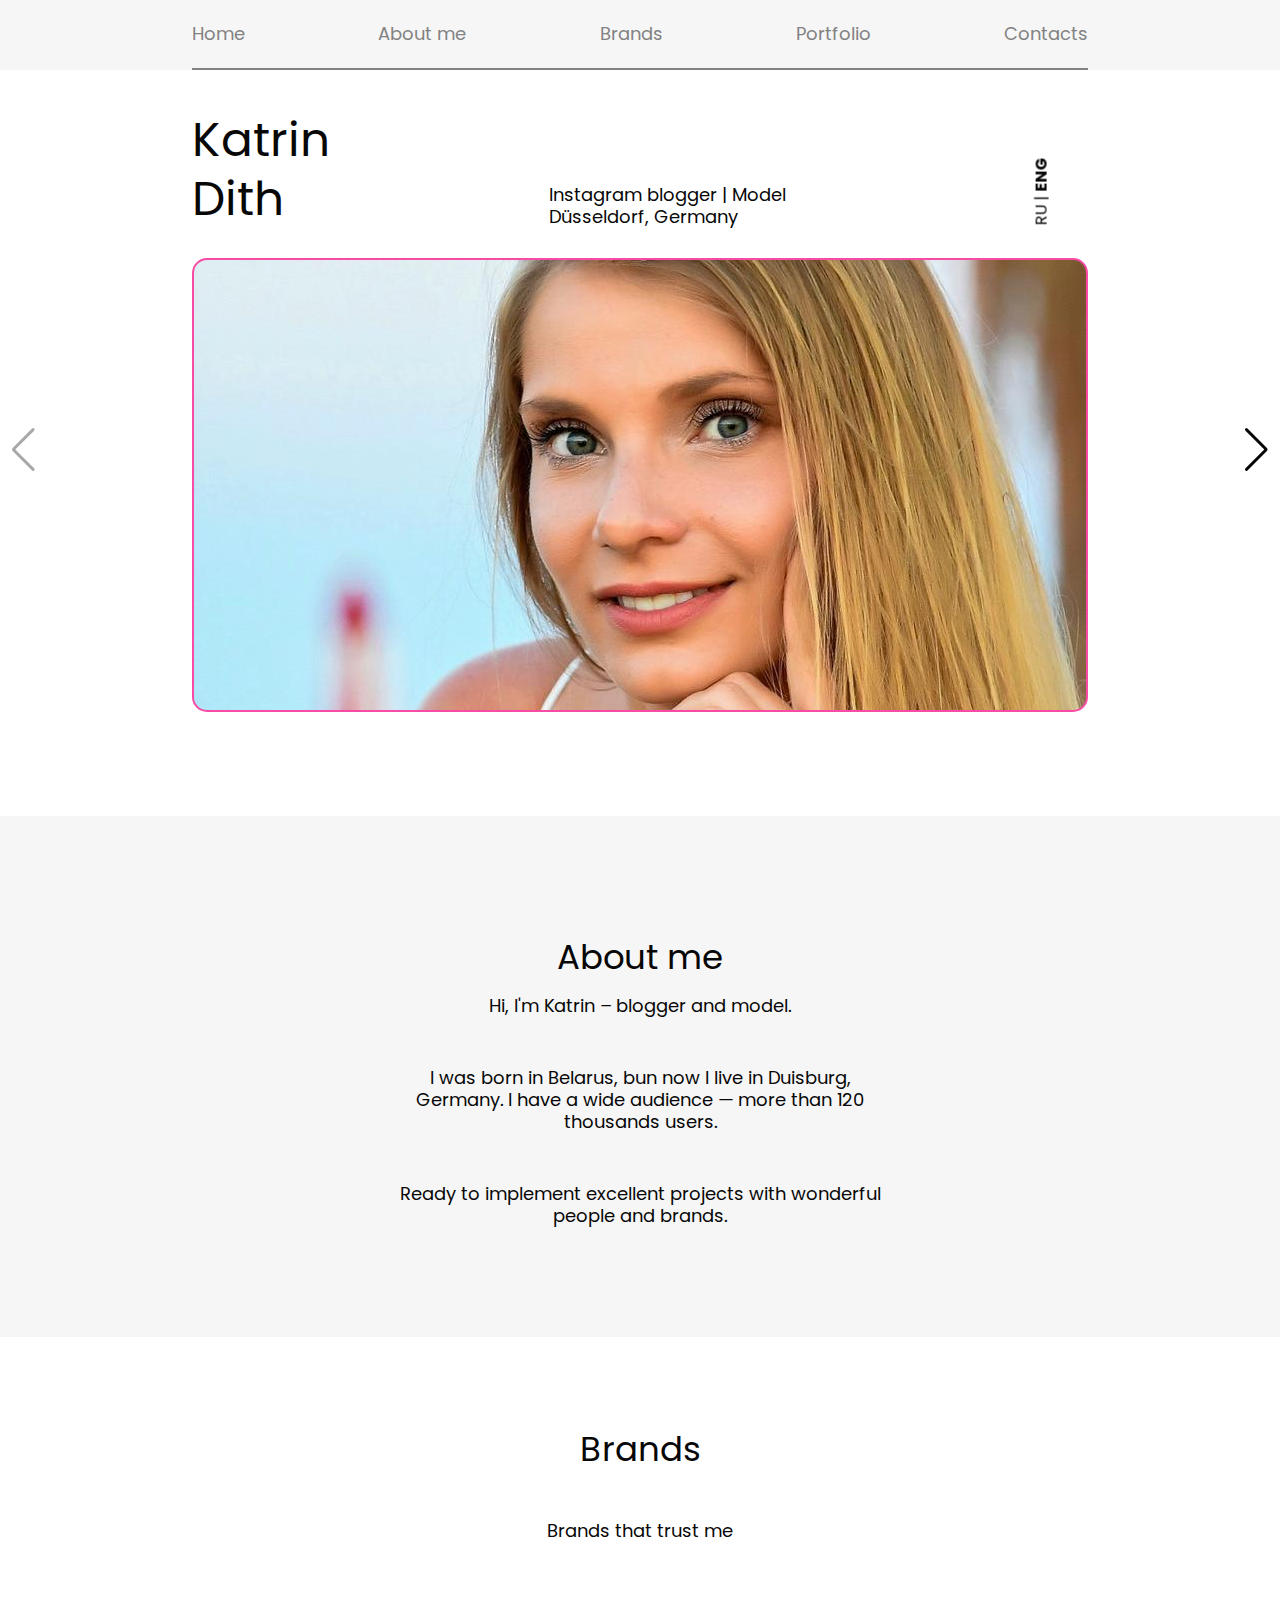
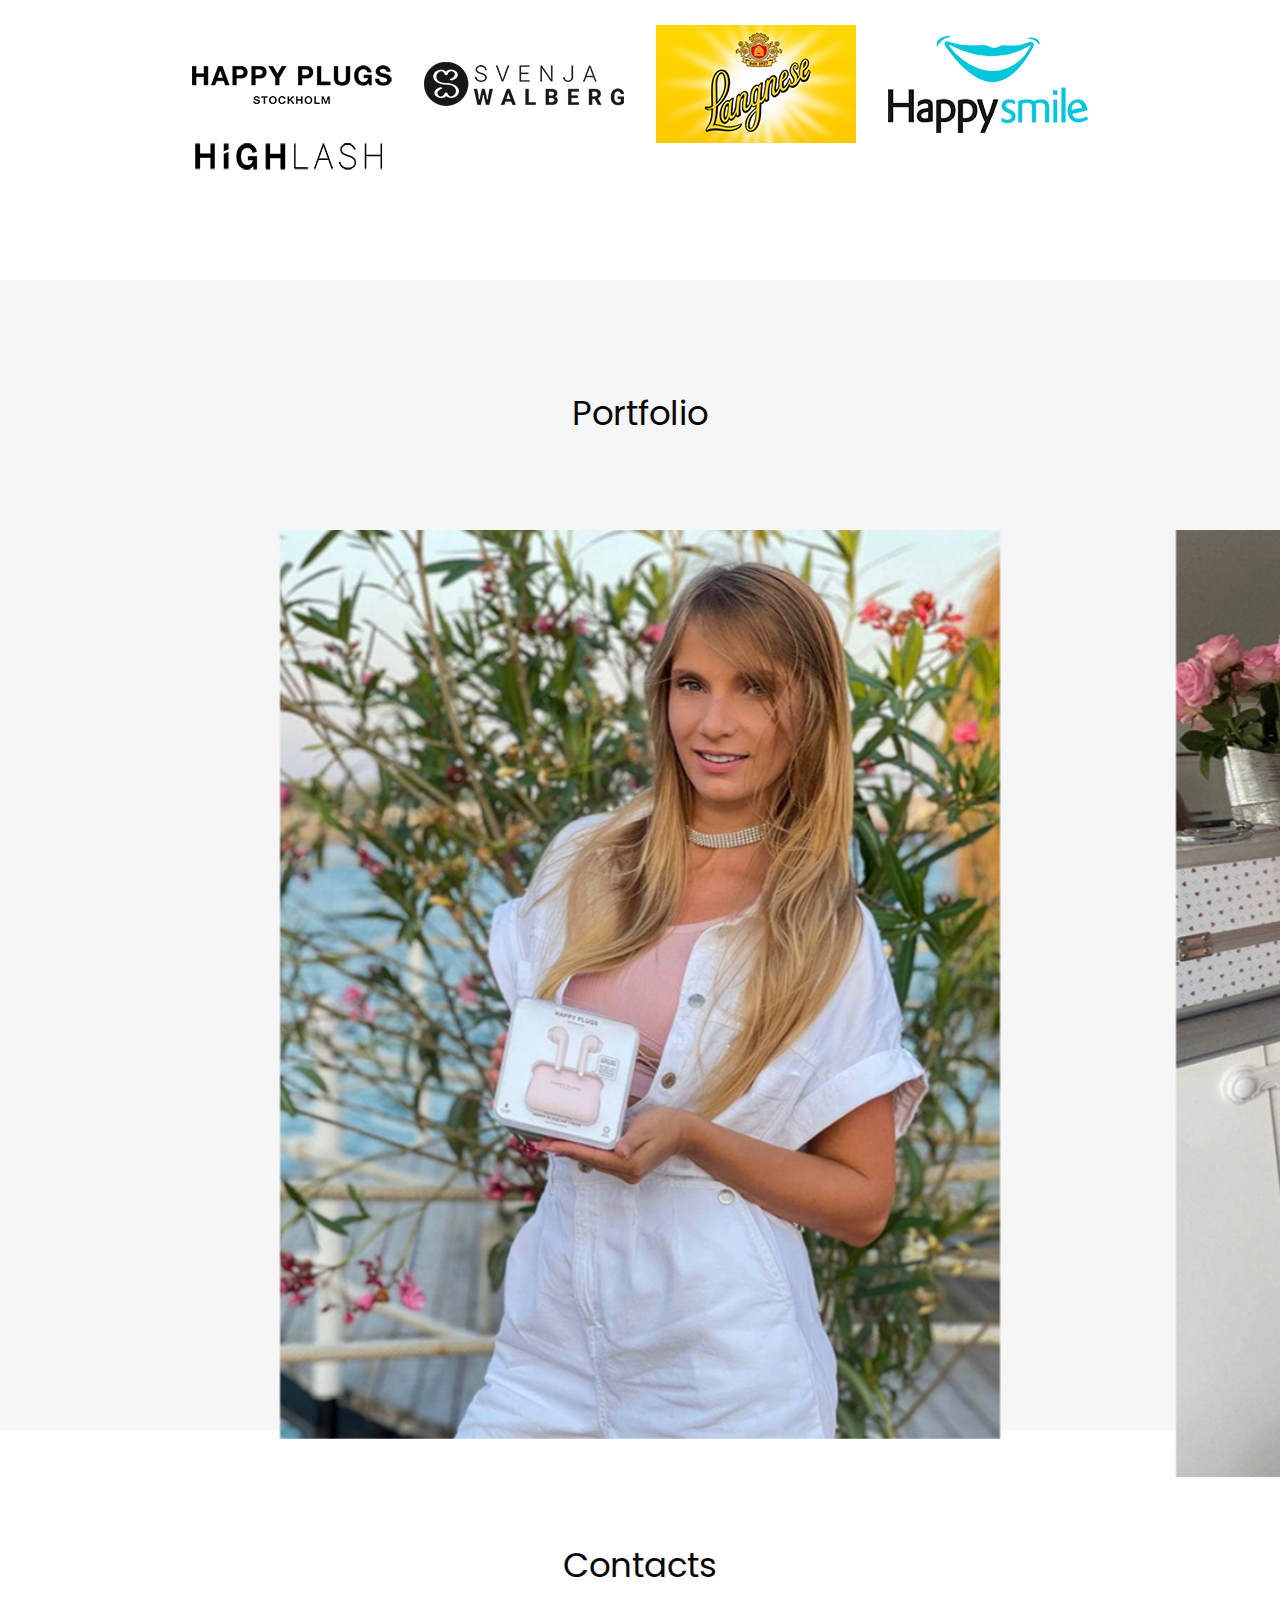
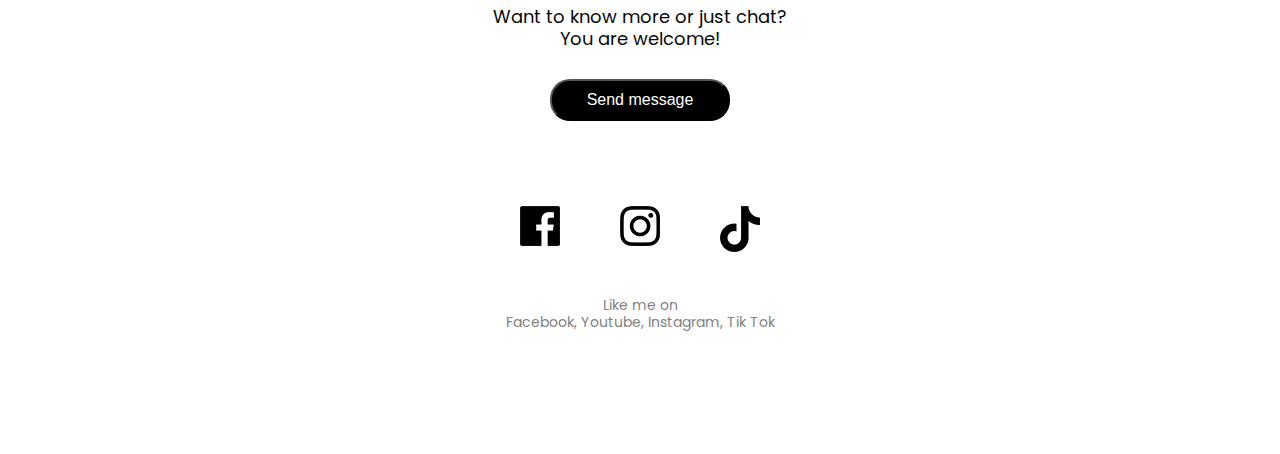
==== index.html @ e4c86466 "feat: create burger menu" ====
<!DOCTYPE html>
<html lang="en">
<head>
  <meta charset="UTF-8">
  <meta http-equiv="X-UA-Compatible" content="IE=edge">
  <meta name="viewport" content="width=device-width, initial-scale=1.0">
  <title>Model Katrin Dith</title>
  <link rel="preconnect" href="https://fonts.gstatic.com">
  <link href="https://fonts.googleapis.com/css2?family=Poppins:wght@400;700&display=swap" rel="stylesheet">
  <link rel="stylesheet" href="https://unpkg.com/swiper/swiper-bundle.min.css" />
  <!-- <link rel="stylesheet" href="https://unpkg.com/swiper/components/effect-flip/effect-flip.min.css" /> -->
  <link rel="stylesheet" href="styles/reset.css">
  <link rel="stylesheet" href="styles/main.css">
  <link rel="stylesheet" href="styles/header.css">
  <link rel="stylesheet" href="styles/hero.css">
  <link rel="stylesheet" href="styles/about.css">
  <link rel="stylesheet" href="styles/brands.css">
  <link rel="stylesheet" href="styles/portfolio.css">
  <link rel="stylesheet" href="styles/footer.css">
  <link rel="stylesheet" href="styles/modal.css">
</head>
<body>

  <!-- Header -->
  <header class="header">
    <div class="container">

      <!-- Menu on mobile -->
      <nav class="mobile-menu">
        <input type="checkbox" id="checkbox" class="mobile-menu__checkbox">
        <label for="checkbox" class="mobile-menu__btn"><div class="mobile-menu__icon"></div></label>
        <div class="mobile-menu__container">
        <ul class="mobile-menu__list">
            <li class="mobile-menu__item"><a href="#hero" class="mobile-menu__link">Home</a></li>
            <li class="mobile-menu__item"><a href="#about" class="mobile-menu__link">About me</a></li>
            <li class="mobile-menu__item"><a href="#brands" class="mobile-menu__link">Brands</a></li>
            <li class="mobile-menu__item"><a href="#portfolio" class="mobile-menu__link">Portfolio</a></li>
            <li class="mobile-menu__item"><a href="#contacts" class="mobile-menu__link">Contacts</a></li>
        </ul>
        </div>
      </nav>

      <!-- Menu on desctop -->
      <div class="header-wrapper">
        <ul class="header-list">
          <li class="header-list__item"><a href="#hero">Home</a></li>
          <li class="header-list__item"><a href="#about">About me</a></li>
          <li class="header-list__item"><a href="#brands">Brands</a></li>
          <li class="header-list__item"><a href="#portfolio">Portfolio</a></li>
          <!-- <li class="header-list__item"><a href="#photos">Photos</a></li> -->
          <li class="header-list__item"><a href="#contacts">Contacts</a></li>
        </ul>
        <span class="underline"></span>
      </div>

    </div>
  </header>

  <!-- Hero -->
  <section class="hero">
    <div class="container">
      <div class="hero-wrapper">
        <h1 class="hero-title" id="hero">Katrin Dith</h1>
        <div class="hero-description">
          <p class="hero-description__text">Instagram blogger | Model</p>
          <p class="hero-description__text">Düsseldorf, Germany</p>
        </div>
        <div class="lang">
          <p class="lang-text">RU | <span class="lang-active">ENG</span></p>
        </div>
      </div>
      <div class="hero-picture">
        <!-- <img src="img/photos/main-pic.jpg" alt=""> -->
      </div>
    </div>
  </section>

  <!-- About -->
  <section class="about">
    <div class="container">
      <h2 class="about-title" id="about">About me</h2>
      <div class="about-description">
        <p class="about-description__text">
          Hi, I'm Katrin – blogger and model. 
        </p>
        <p class="about-description__text">
          I was born in Belarus, bun now I live in Duisburg, Germany. I have a wide audience — more than 120 thousands users.
        </p>
        <p class="about-description__text">
          Ready to implement excellent projects
          with wonderful people and brands.
        </p>
      </div>
    </div>
  </section>

  <!-- Brands -->
  <section class="brands">
    <div class="container">
      <div class="brands-wrapper">
        <h2 class="brands-title" id="brands">Brands</h2>
        <p class="brands-text">Brands that trust me</p>
        <div class="brands-items">
          <div class="brands-item">
            <img src="img/brands/brand1.png" class="brands-item__img" alt="">
          </div>
          <div class="brands-item">
            <img src="img/brands/brand2.png" class="brands-item__img" alt="">
          </div>
          <div class="brands-item">
            <img src="img/brands/brand5.png" class="brands-item__img" alt="">
          </div>
          <div class="brands-item">
            <img src="img/brands/brand4.png" class="brands-item__img" alt="">
          </div>
          <div class="brands-item">
            <img src="img/brands/brand3.png" class="brands-item__img" alt="">
          </div>
        </div>
      </div>
    </div>
  </section>

  <!-- Portfolio -->
  <section class="portfolio">
    <div class="container">
      <h2 class="portfolio-title" id="portfolio">Portfolio</h2>
      <div class="swiper-container swiper-container__custom">
        <!-- Additional required wrapper -->
        <div class="swiper-wrapper swiper-wrapper__custom">
          <!-- Slides -->
          <div class="swiper-slide">
            <img src="img/portfolio/slider-photo-1.jpg" alt="">
          </div>
          <div class="swiper-slide">
            <img src="img/portfolio/slider-photo-2.jpg" alt="">
          </div>
          <div class="swiper-slide">
            <img src="img/portfolio/slider-photo-3.jpg" alt="">
          </div>
          <div class="swiper-slide">
            <img src="img/portfolio/slider-photo-4.jpg" alt="">
          </div>
          <div class="swiper-slide">
            <img src="img/portfolio/slider-photo-5.jpg" alt="">
          </div>
          <div class="swiper-slide">
            <img src="img/portfolio/slider-photo-6.jpg" alt="">
          </div>
          <div class="swiper-slide">
            <img src="img/portfolio/slider-photo-7.jpg" alt="">
          </div>
          <div class="swiper-slide">
            <img src="img/portfolio/slider-photo-8.jpg" alt="">
          </div>
          <div class="swiper-slide">
            <img src="img/portfolio/slider-photo-9.jpg" alt="">
          </div>
          ...
        </div>
        <!-- If we need pagination -->
        <!-- <div class="swiper-pagination"></div> -->
      
        <!-- If we need navigation buttons -->
        <div class="swiper-button-prev swiper-button__custom"></div>
        <div class="swiper-button-next swiper-button__custom"></div>
      </div>
    </div>
  </section>

  <!-- Footer -->
  <footer class="contacts">
    <div class="container">
      <p class="footer-wrapper">
        <h2 class="footer-title" id="contacts">Contacts</h2>
        <p class="footer-description">
          Want to know more or just chat? 
        </p>
        <p class="footer-description">
          You are welcome!
        </p>
        <div class="footer-button">
          <button class="footer-button__send modal__open">Send message</button>
        </div>
        <div class="footer-social">
          <div class="footer-social__item">
            <a href="https://www.facebook.com/KatrinDith">
              <img src="img/social/001-facebook.png" alt="">
            </a>
          </div>
          <!-- <div class="footer-social__item">
            <img src="img/social/008-youtube.png" alt="">
          </div> -->
          <div class="footer-social__item">
            <a href="https://www.instagram.com/katrindith/">
              <img src="img/social/011-instagram.png" alt="">          
            </a>
          </div>
          <div class="footer-social__item">
            <a href="https://vm.tiktok.com/ZMdrRxGB3/">
              <img src="img/social/016-tik tok.png" alt="">
            </a>
          </div>
        </div>
        <div class="footer-subtext">
          <p class="footer-subtext__text">Like me on</p>
        <p class="footer-subtext__text">Facebook, Youtube, Instagram, Tik Tok</p>
        </div>
      </div>
    </div>
  </footer>

  <div class="modal">
    <div class="modal__overlay hidden"></div>
    <div class="modal__dialog hidden">
      <button type="button" class="modal__close modal__close-button">
        <img src="img/other/close.png" class="modal__close-img" alt="">
      </button>
      <!-- <a href="#" class="modal__close">
        <img src="img/close.png" class="modal__close-img" alt="">
      </a> -->
      <form action="#" class="contacts-form contactas-form__modal">
        <h4 class="form-title">What do you wanna tell me?</h4>
        <input type="text" class="input input-name" placeholder="Your name">
        <input type="text" class="input input-phone" placeholder="Your phone">
        <input type="text" class="input input-text" placeholder="Your message">
        <button class="button form-button">Sent</button>
      </form>
    </div>
  </div>

</body>
<script src="https://unpkg.com/swiper/swiper-bundle.min.js"></script>
<script src="scripts/main.js"></script>
</html>
---- styles/main.css ----
html {
  font-family: Poppins, Arial, sans-serif;
  color: #070707;
  scroll-behavior: smooth;
}

img {
  height: auto;
  width: 100%;
  /* еще больше контроля с max-width */
  max-width: 720px;
}

.container {
  width: 70%;
  /* max-width: 1400px; */
  margin: auto;
}

h2 {
  font-size: 34px;
  line-height: 42px;
  text-align: center;
}

a {
  text-decoration: none;
  color: inherit;
}
---- styles/header.css ----
.header {
  position: sticky;
  top: 0;
  background-color: #F6F6F6;
  z-index: 10;
}

.header-wrapper {
  padding-top: 25px;
 
}

.header-list {
  display: flex;
  justify-content: space-between;
  margin-bottom: 25px;
}

.header-list__item {
  font-size: 18px;
  color: #828282;
  cursor: pointer;
}

.header-list__item-active {
  color: #070707;
}

.underline {
  display: block;
  border: 1px solid #828282;
  background: #828282;
  margin-bottom: 40px;
}

.mobile-menu {
  /* visibility: hidden; */
  display: none;
  position: fixed;
  /* display: flex; */
  align-items: center;
  justify-content: flex-end;
  padding: 0 16px;
  top: 0;
  background-color: #F6F6F6;
  left: 0;
  right: 0;
  height: 50px;
  z-index: 9999999;
}
.mobile-menu__btn {
  position: relative;
  display: flex;
  align-items: center;
  justify-content: center;
  width: 35px;
  height: 30px;
  cursor: pointer;
  transition: .4s;
  right: 15%; /* Подвинул бургер от правого края */
}
.mobile-menu__icon {
  display: block;
  position: relative;
  background: #000000;
  width: 90%;
  height: 4px;
  transition: .4s;
}
.mobile-menu__icon::after, .mobile-menu__icon::before {
  content: "";
  display: block;
  position: absolute;
  background: #000000;
  width: 100%;
  height: 4px;
  transition: .4s;
}
.mobile-menu__icon::after {
  top: 8px;
}
.mobile-menu__icon::before {
  top: -8px;
}
.mobile-menu__container {
  position: fixed;
  text-align: center;
  display: flex;
  align-items: center;
  justify-content: center;
  top: 50px;
  left: 0;
  right: 0;
  z-index: 999;
  height: 0;
  opacity: 1;
  transition: .5s;
  overflow: hidden;
  background-color: #F6F6F6;
}
.mobile-menu__list {
  transition: .5s;
  list-style: none;
  padding-left: 0;
  margin-top: -50px;
}
.mobile-menu__item {
  font-size: 26px;
  padding-bottom: 15px;
}
.mobile-menu__link {
  text-decoration: none;
  color: #000000;
}
.mobile-menu__checkbox {
  display: none;
}
.mobile-menu__checkbox:checked ~ .mobile-menu__nav {
  opacity: 1;
}
.mobile-menu__checkbox:checked ~ .mobile-menu__container {
  height: 100%;
}
.mobile-menu__checkbox:checked ~ .mobile-menu__btn .mobile-menu__icon {
  background: transparent;
}
.mobile-menu__checkbox:checked ~ .mobile-menu__btn .mobile-menu__icon::before, .mobile-menu__checkbox:checked ~ .mobile-menu__btn .mobile-menu__icon::after {
  top: 0;
}
.mobile-menu__checkbox:checked ~ .mobile-menu__btn .mobile-menu__icon::after {
  transform: rotate(-45deg);
  -webkit-transform: rotate(-45deg);
}
.mobile-menu__checkbox:checked ~ .mobile-menu__btn .mobile-menu__icon::before {
  transform: rotate(45deg);
  -webkit-transform: rotate(45deg);
}

@media (max-width: 900px) {

  .header-wrapper {
    display: none;
  }

  .mobile-menu {
    display: flex;
  }

}
---- styles/hero.css ----
.hero {
  margin-bottom: 104px;
}

.hero-wrapper {
  display: flex;
  justify-content: space-between;
  align-items: flex-end;
  margin-bottom: 30px;
}

.hero-title {
  font-size: 47px;
  max-width: 123px;
  line-height: 59px;
}

.hero-description__text {
  font-size: 18px;
  line-height: 22px;
}

.lang {
  transform: rotate(-90deg);
  transform-origin: 20% 0;
  backface-visibility: hidden;
  margin: 0;
}

.lang-text {
  margin: 0;
  padding: 0;
}

.lang-active {
  font-weight: bold;
}

.hero-picture {
  text-align: center;
  background-image: url(../img/photos/main-pic-3.jpeg);
  height: 450px;
  margin: auto; /* при норм картинке попробовать убрать это */
  background-repeat: no-repeat;
  background-position: right 25% top -150px;
  border: 2px solid #F84BA5;
  border-radius: 15px;

  transition: all 1s ease-out;
  -moz-transition: all 1s ease-out;
  -o-transition: all 1s ease-out;
  -webkit-transition: all 1s ease-out;
}

.hero-picture:hover {
  transform: scale(1.1);
  -webkit-transform: scale(1.1);
  -moz-transform: scale(1.1);
  -o-transform: scale(1.1);
}

@media (max-width: 840px) {

  .hero-wrapper {
    display: block;
  }

  .lang {
    transform: none;
    margin-top: 10px;
  }

  .hero-picture {
    height: 800px;
  }

}
---- styles/about.css ----
.about {
  background-color: #F6F6F6;
  padding-bottom: 60px;
}

.about-title {
  padding-top: 120px;
  margin-bottom: 17px;
}

.about-description {
  max-width: 485px;
  margin: auto;
}

.about-description__text {
  font-size: 18px;
  line-height: 22px;
  text-align: center;
  padding-bottom: 50px;
}

@media (max-width: 840px) {

  .about {
    padding-bottom: 30px;
  }

  .about-description__text {
    font-size: 14px;
    padding-bottom: 25px;
  }

  .about-title {
    padding-top: 60px;
  }

}
---- styles/brands.css ----
.brands-wrapper {
  margin-top: 91px;
}

.brands-title {
  margin-bottom: 50px;
}

.brands-text {
  font-size: 18px;
  line-height: 22px;
  text-align: center;
  margin-bottom: 83px;
}

.brands-items {
  display: flex;
  justify-content: space-between;
  align-items: center;
  margin-bottom: 110px;
  flex-wrap: wrap;
}

.brands-item__img {
  transition: all 1s ease-out;
  -moz-transition: all 1s ease-out;
  -o-transition: all 1s ease-out;
  -webkit-transition: all 1s ease-out;
}

.brands-item__img:hover {

  transform: scale(1.1);
  -webkit-transform: scale(1.1);
  -moz-transform: scale(1.1);
  -o-transform: scale(1.1);
}

@media (max-width: 1200px) {

  .brands-wrapper {
    margin-top: 45px;
  }

  .brands-text {
    font-size: 14px;
    margin-bottom: 50px;
  }

  .brands-items {
    display: block;
    margin-bottom: 60px;
    text-align: center;
  }

  .brands-item {
    margin-bottom: 20px;
    
  }

  .brands-item__img {
    border: 1px solid #F84BA5;
  }

}
---- styles/portfolio.css ----
.portfolio {
  background: #F6F6F6;
}

.portfolio-title {
  padding-top: 112px;
  padding-bottom: 96px; /* Это потом удалить */
}

.swiper-container__custom {
  text-align: center;
}

.swiper-wrapper__custom {
  max-height: 800px;
  padding-bottom: 100px;
}

.swiper-button__custom {
  color: #070707;
}
---- styles/footer.css ----
.footer-title {
  padding-top: 114px;
  margin-bottom: 20px;
}

.footer-description {
  font-size: 18px;
  line-height: 22px;
  text-align: center;
}

.footer-button {
  display: flex;
  justify-content: center;
}

.footer-button__send {
  color: #fff;
  background: #000;
  margin-top: 29px;
  margin-bottom: 85px;
  width: 180.5px;
  height: 42px;
  border-radius: 20px;
}

.footer-social {
  /* width: 342px; */
  display: flex;
  justify-content: center;
  margin-bottom: 45px;
}

.footer-social__item {
  cursor: pointer;
}

.footer-social__item:not(:last-child) {
  padding-right: 60px;
}

.footer-subtext {
  padding-bottom: 123px;
}

.footer-subtext__text {
  font-size: 14px;
  line-height: 17px;
  text-align: center;
  color: #828282;
}

@media (max-width: 840px) {

  .footer-description {
    font-size: 14px;
  }

  .footer-button__send {
    margin-bottom: 60px;
    width: 150px;
    height: 36px;
  }

  .footer-subtext {
    padding-bottom: 40px;
  }

  .footer-subtext__text {
    font-size: 12px;
  }

}
---- styles/modal.css ----
.modal__overlay {
  position: fixed;
  left: 0;
  top: 0;
  right: 0; 
  bottom: 0;
  background-color: #20202D;
  opacity: 0.8;
  z-index: 100;
}

.modal__dialog {
  position: fixed;
  top: 50%;
  left: 50%;
  z-index: 101;
  transform: translate(-50%, -50%); /* так выставляю модальное окно по центру экрана */
}

.modal__close {
  position: absolute;
  right: 17px;
  top: 17px;
}

.modal__close-button {
  border: none;
  background: none;
}

.hidden {
  visibility: hidden;
}

.modal__close-img:hover {
  transition: all .8s ease-in-out;
  transform: rotate(360deg);
  cursor: pointer;
}

.contacts-form {
  background: #FFFFFF;
  box-shadow: -5px 5px 0px #F84BA5;
  border-radius: 20px;
  max-width: 380px;
  padding-top: 40px;
  padding-left: 20px;
  padding-right: 48px;
  padding-bottom: 49px;
}

.form-title {
  font-weight: bold;
  font-size: 24px;
  line-height: 28px;
  text-align: center;
  color: #000000;
  margin: 0;
  margin-bottom: 29px;
}

.input {
  background: #F8F8F8;
  border: none;
  box-shadow: inset 0px 3px 10px rgba(199, 199, 199, 0.25);
  border-radius: 5px;
  padding: 18px 20px;
  padding-left: 20px;
  width: 90%;
  font-size: 14px;
  line-height: 28px;
}

.input-name {
  margin-top: 5px;
  margin-bottom: 17px;
  background-repeat: no-repeat;
  background-position: center left 20px;
}

.input-phone {
  margin-bottom: 17px;
  background-repeat: no-repeat;
  background-position: center left 20px;
}

.input-text {
  margin-bottom: 17px;
  background-repeat: no-repeat;
  background-position: center left 20px;
  height: 50px;
}

.button {
  background: #dbbacb;
  box-shadow: 0px 4px 0px #F84BA5;
  border: none;
  border-radius: 5px 5px 10px 10px;
  padding: 24px 42px;
  font-size: 20px;
  line-height: 14px;
  text-transform: uppercase;
  cursor: pointer;
  font-weight: bold;
  width: 108%;
}

/* .form-button {
  width: 100%;
} */

@media (max-width: 700px) {

  .form-title {
    font-size: 16px;
    line-height: 20px;
  }

  .input {
    line-height: 10px;
  }

  .button {
    padding: 12px 12px;
    font-size: 16px;
    line-height: 14px;
    text-transform: uppercase;
    cursor: pointer;
    font-weight: bold;
    width: 105%;
  }

}
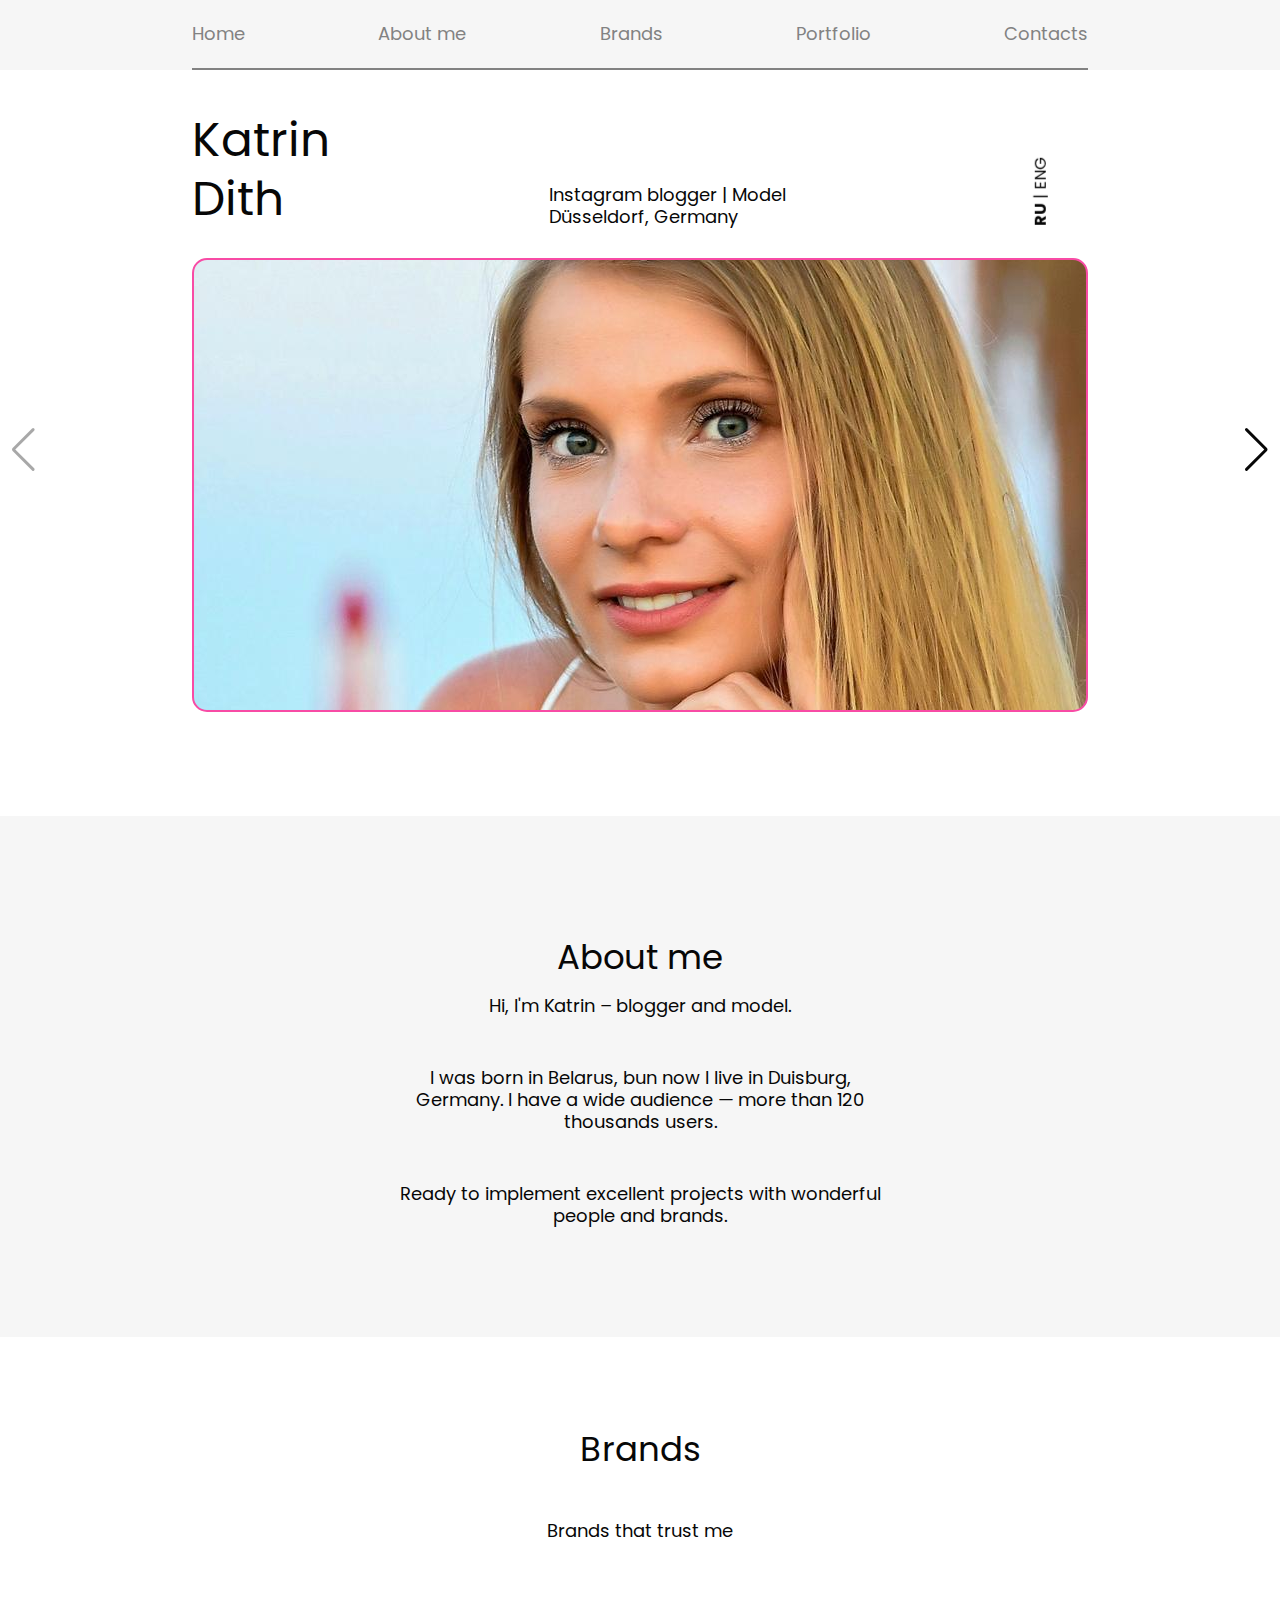
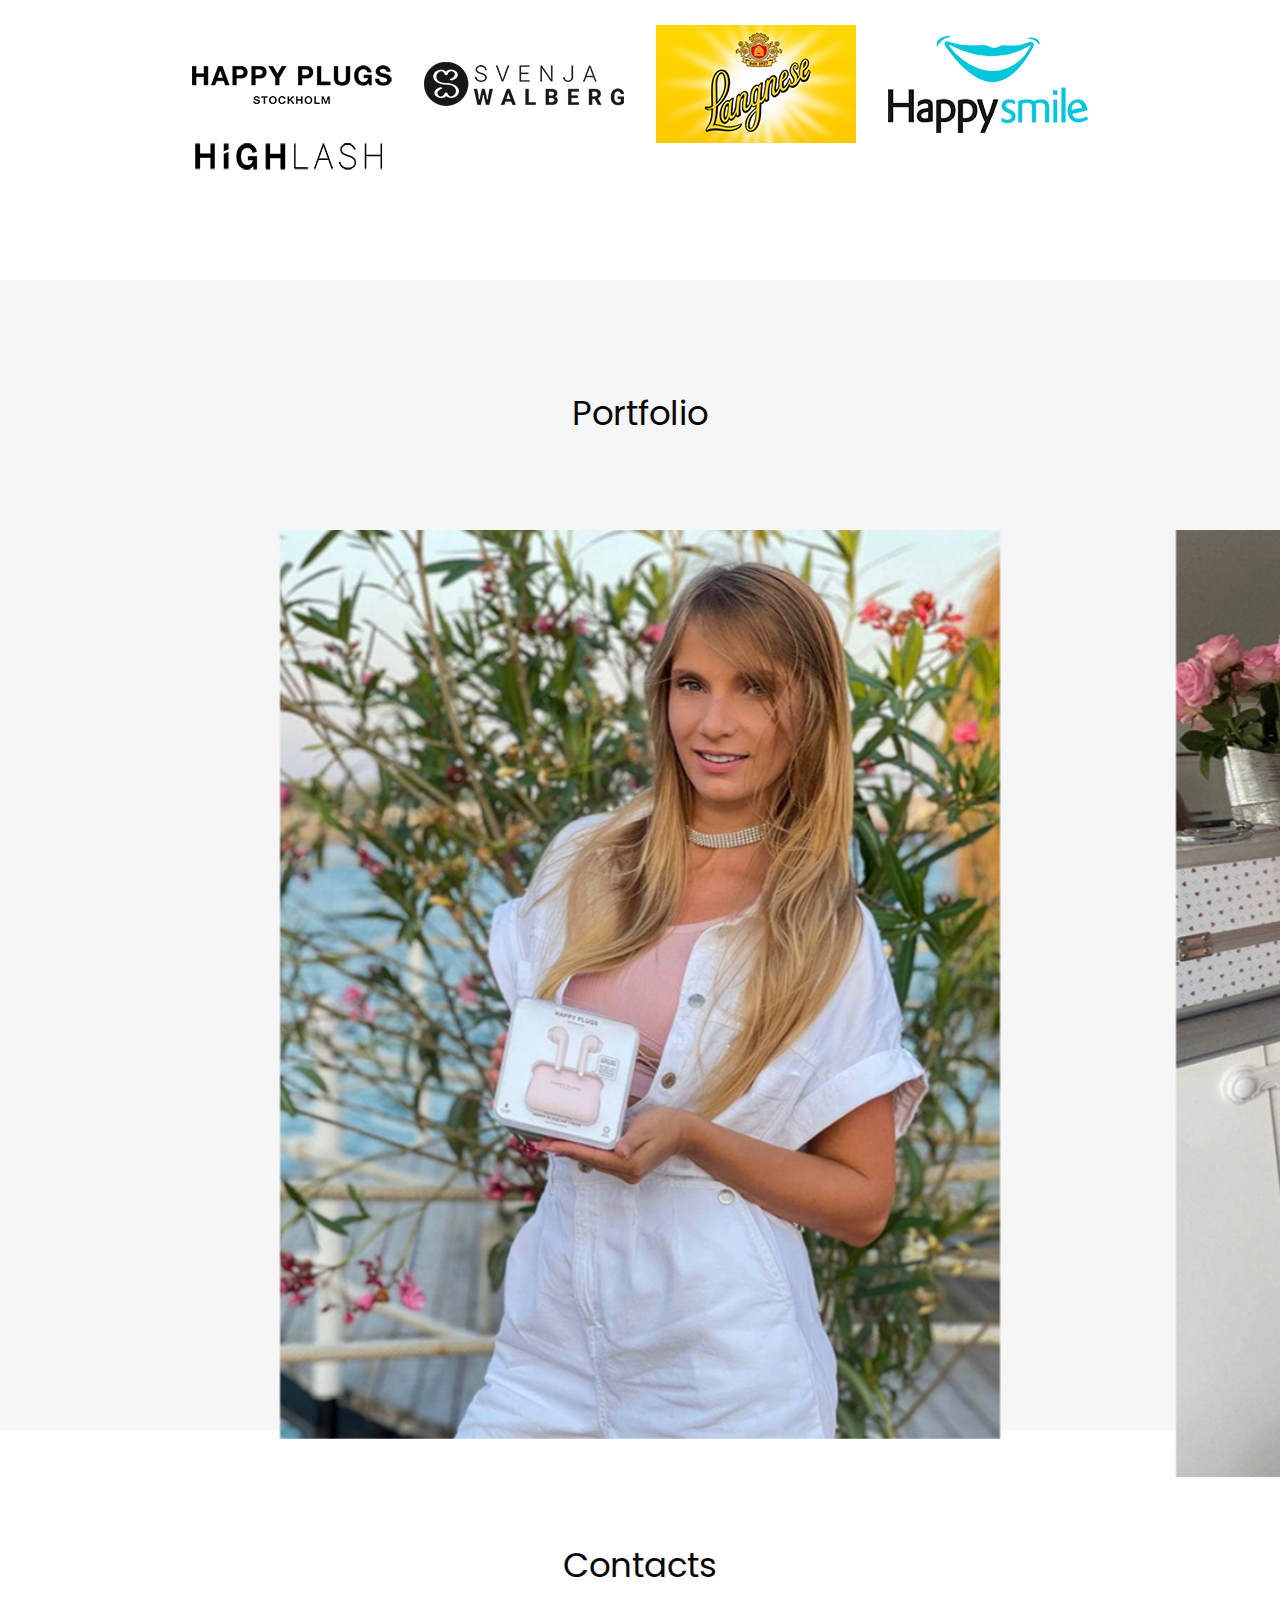
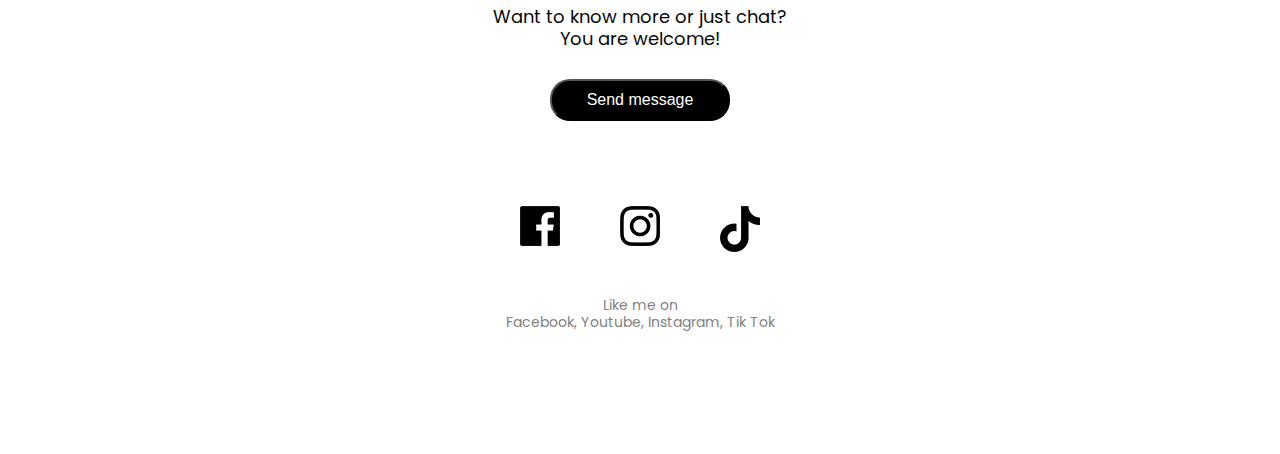
==== commit fe05ba1a: "feat: create mobile menu" ====
--- a/index.html
+++ b/index.html
@@ -26,19 +26,20 @@
     <div class="container">
 
       <!-- Menu on mobile -->
-      <nav class="mobile-menu">
-        <input type="checkbox" id="checkbox" class="mobile-menu__checkbox">
-        <label for="checkbox" class="mobile-menu__btn"><div class="mobile-menu__icon"></div></label>
-        <div class="mobile-menu__container">
-        <ul class="mobile-menu__list">
-            <li class="mobile-menu__item"><a href="#hero" class="mobile-menu__link">Home</a></li>
-            <li class="mobile-menu__item"><a href="#about" class="mobile-menu__link">About me</a></li>
-            <li class="mobile-menu__item"><a href="#brands" class="mobile-menu__link">Brands</a></li>
-            <li class="mobile-menu__item"><a href="#portfolio" class="mobile-menu__link">Portfolio</a></li>
-            <li class="mobile-menu__item"><a href="#contacts" class="mobile-menu__link">Contacts</a></li>
-        </ul>
-        </div>
-      </nav>
+      <div class="mobile-menu">
+        <div class="mobile-menu__img mobile-menu__img-open">
+        </div> 
+        <div class="mobile-menu__list mobile-menu__list-hidden">
+          <ul class="mobile-menu__items">
+            <li class="mobile-menu__item"><a href="#hero">Home</a></li>
+            <li class="mobile-menu__item"><a href="#about">About me</a></li>
+            <li class="mobile-menu__item"><a href="#brands">Brands</a></li>
+            <li class="mobile-menu__item"><a href="#portfolio">Portfolio</a></li>
+            <!-- <li class="mobile-menu__item"><a href="#photos">Photos</a></li> -->
+            <li class="mobile-menu__item"><a href="#contacts">Contacts</a></li>
+          </ul>
+        </div>   
+      </div>
 
       <!-- Menu on desctop -->
       <div class="header-wrapper">
@@ -66,7 +67,7 @@
           <p class="hero-description__text">Düsseldorf, Germany</p>
         </div>
         <div class="lang">
-          <p class="lang-text">RU | <span class="lang-active">ENG</span></p>
+          <p class="lang-text"><span class="lang-active"><a href="">RU</a></span> | ENG</p>
         </div>
       </div>
       <div class="hero-picture">
--- a/styles/header.css
+++ b/styles/header.css
@@ -33,117 +33,74 @@
   margin-bottom: 40px;
 }
 
+/* mobile menu burger */
 .mobile-menu {
-  /* visibility: hidden; */
   display: none;
   position: fixed;
-  /* display: flex; */
-  align-items: center;
-  justify-content: flex-end;
-  padding: 0 16px;
-  top: 0;
-  background-color: #F6F6F6;
+  width: 100%;
+  top: 0px;
   left: 0;
   right: 0;
   height: 50px;
-  z-index: 9999999;
+  text-align: center;
+  z-index: 99;
+  background: url(../img/other/icon-open.svg) no-repeat center;
+  transition: all 0.5s ease-out;
+  background-color: #F6F6F6;
 }
-.mobile-menu__btn {
-  position: relative;
-  display: flex;
+
+.mobile-menu__list {
+  position: fixed;
+  opacity: 1;
+  left: 0;
+  right: 0;
   align-items: center;
-  justify-content: center;
-  width: 35px;
-  height: 30px;
-  cursor: pointer;
-  transition: .4s;
-  right: 15%; /* Подвинул бургер от правого края */
-}
-.mobile-menu__icon {
-  display: block;
-  position: relative;
-  background: #000000;
-  width: 90%;
-  height: 4px;
-  transition: .4s;
-}
-.mobile-menu__icon::after, .mobile-menu__icon::before {
-  content: "";
-  display: block;
-  position: absolute;
-  background: #000000;
-  width: 100%;
-  height: 4px;
-  transition: .4s;
-}
-.mobile-menu__icon::after {
-  top: 8px;
-}
-.mobile-menu__icon::before {
-  top: -8px;
-}
-.mobile-menu__container {
-  position: fixed;
+  z-index: 999;
+  top: 50px;
   text-align: center;
   display: flex;
   align-items: center;
   justify-content: center;
-  top: 50px;
-  left: 0;
-  right: 0;
-  z-index: 999;
-  height: 0;
-  opacity: 1;
-  transition: .5s;
-  overflow: hidden;
+  background-color: #F6F6F6;
+  bottom: 0;
+}
+
+.mobile-menu__close {
+  background: url(../img/other/icon-close.svg) no-repeat center;
   background-color: #F6F6F6;
 }
-.mobile-menu__list {
-  transition: .5s;
-  list-style: none;
-  padding-left: 0;
-  margin-top: -50px;
+
+.mobile-menu__items {
+  display: flex;
+  flex-direction: column;
+  padding: 0;
+  padding-top: 10%;
+  /* margin-top: 10%; */
+  margin-bottom: 30%;
 }
+
 .mobile-menu__item {
-  font-size: 26px;
-  padding-bottom: 15px;
+  cursor: pointer;
+  margin-bottom: 5px;
+  font-size: 20px;
 }
-.mobile-menu__link {
-  text-decoration: none;
-  color: #000000;
-}
-.mobile-menu__checkbox {
+
+.mobile-menu__list-hidden {
   display: none;
 }
-.mobile-menu__checkbox:checked ~ .mobile-menu__nav {
-  opacity: 1;
-}
-.mobile-menu__checkbox:checked ~ .mobile-menu__container {
-  height: 100%;
-}
-.mobile-menu__checkbox:checked ~ .mobile-menu__btn .mobile-menu__icon {
-  background: transparent;
-}
-.mobile-menu__checkbox:checked ~ .mobile-menu__btn .mobile-menu__icon::before, .mobile-menu__checkbox:checked ~ .mobile-menu__btn .mobile-menu__icon::after {
-  top: 0;
-}
-.mobile-menu__checkbox:checked ~ .mobile-menu__btn .mobile-menu__icon::after {
-  transform: rotate(-45deg);
-  -webkit-transform: rotate(-45deg);
-}
-.mobile-menu__checkbox:checked ~ .mobile-menu__btn .mobile-menu__icon::before {
-  transform: rotate(45deg);
-  -webkit-transform: rotate(45deg);
-}
 
-@media (max-width: 900px) {
+@media (max-width: 850px) {
 
   .header-wrapper {
     display: none;
   }
 
   .mobile-menu {
-    display: flex;
+    display: block;
+  }
+
+  .hero-title {
+    padding-top: 60px;
   }
 
 }--- a/styles/modal.css
+++ b/styles/modal.css
@@ -102,7 +102,7 @@
   text-transform: uppercase;
   cursor: pointer;
   font-weight: bold;
-  width: 108%;
+  width: 100%;
 }
 
 /* .form-button {
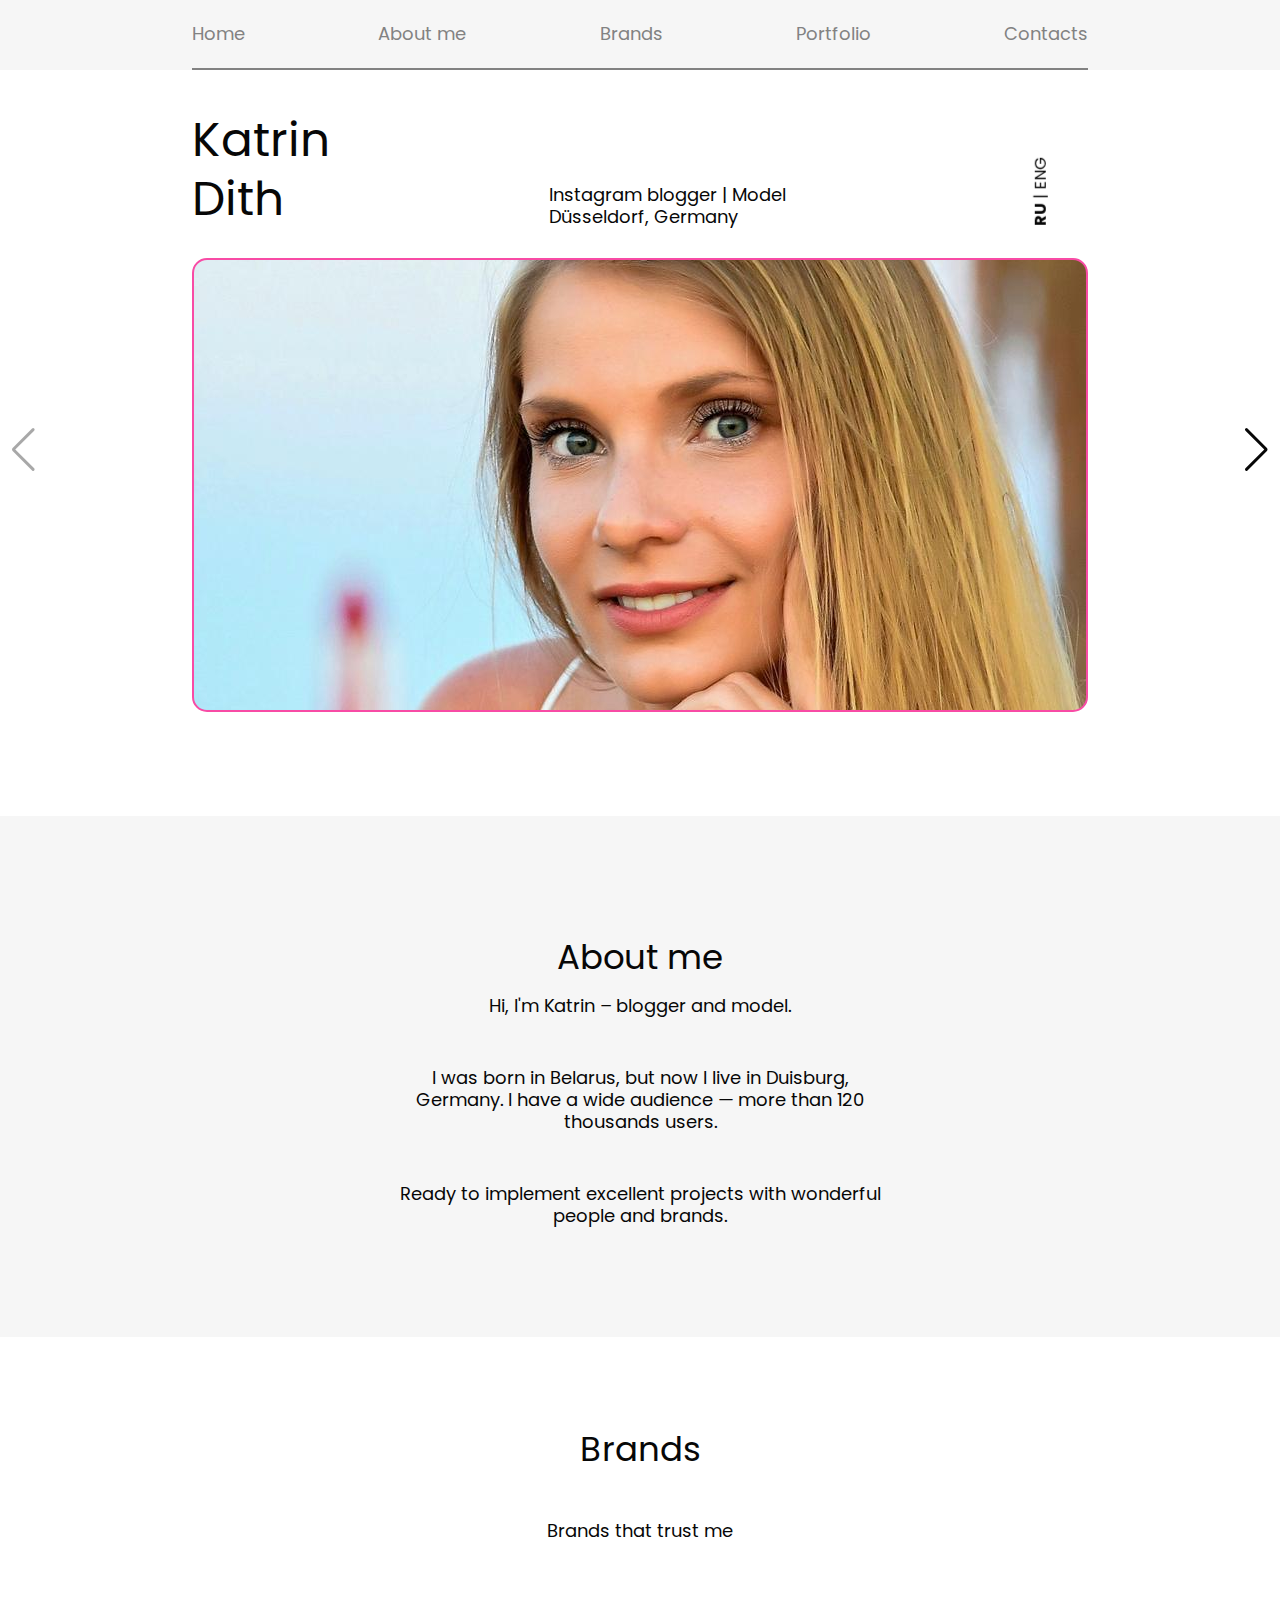
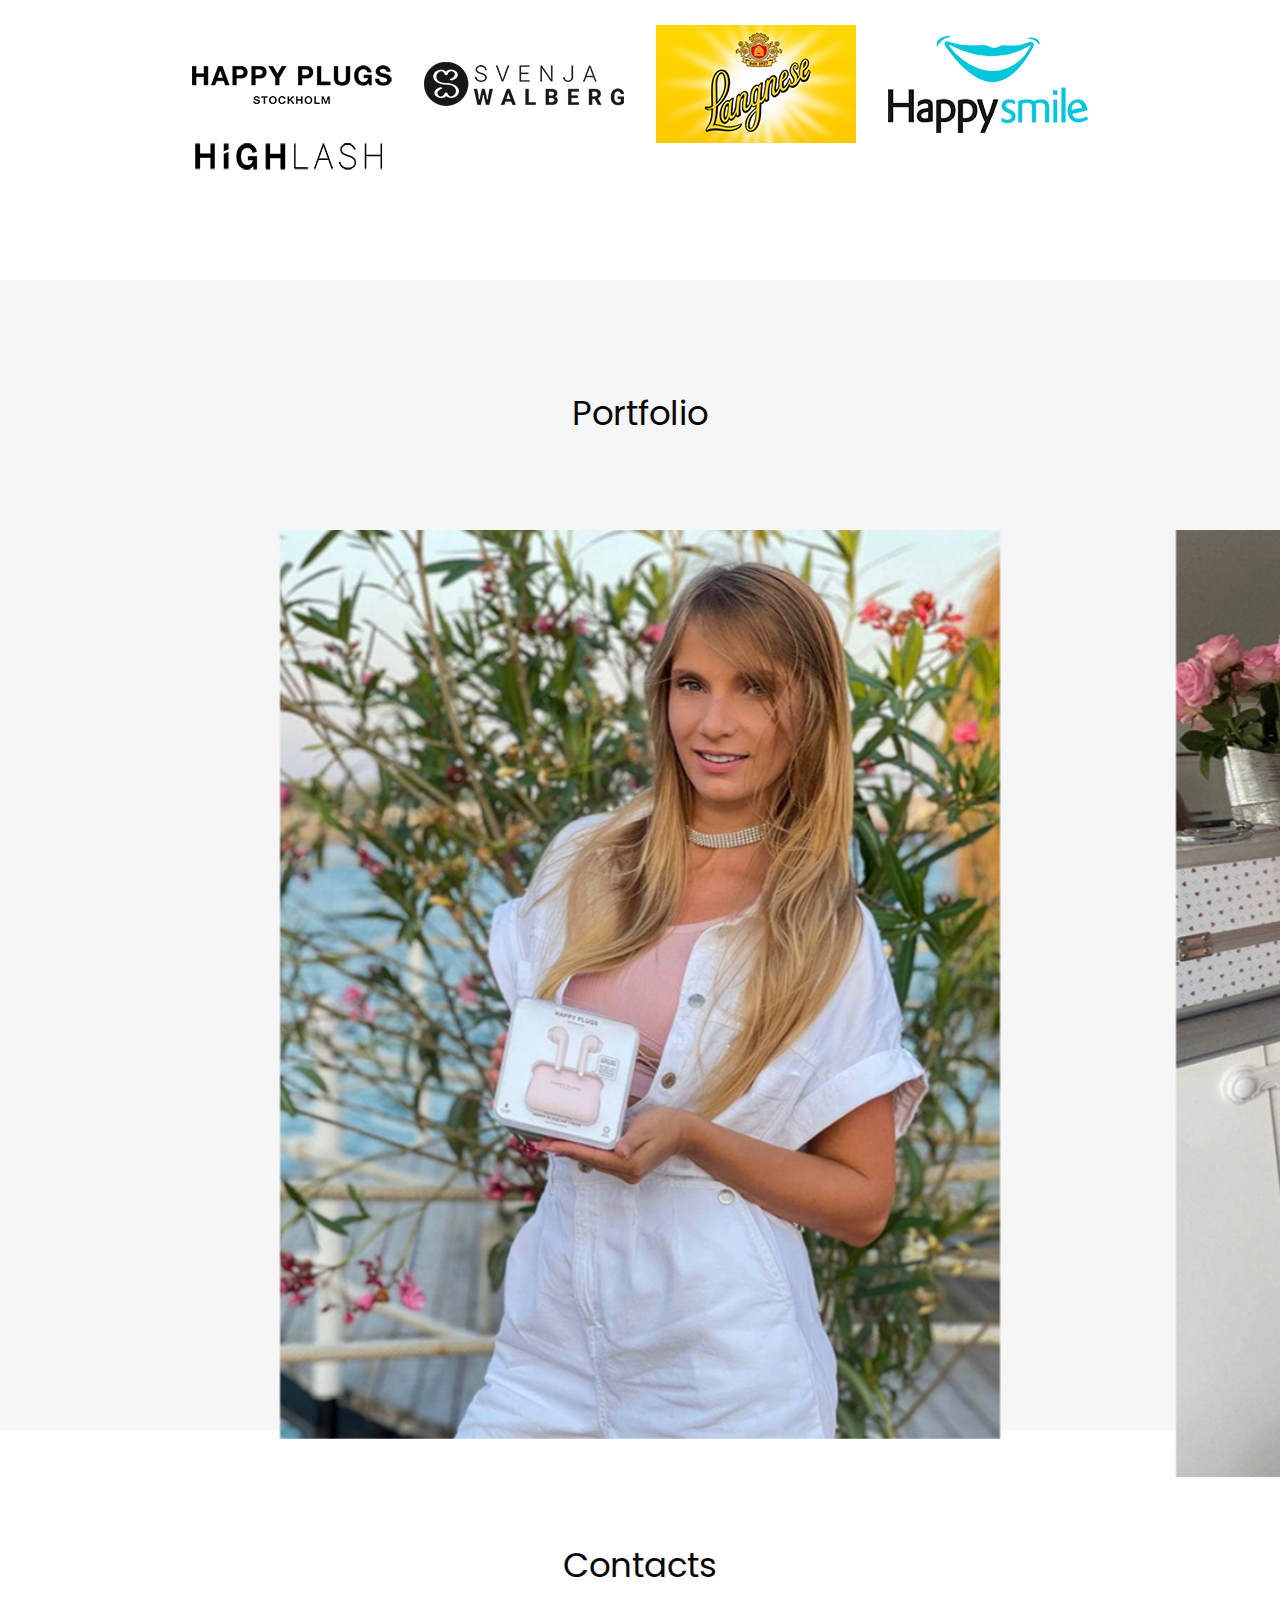
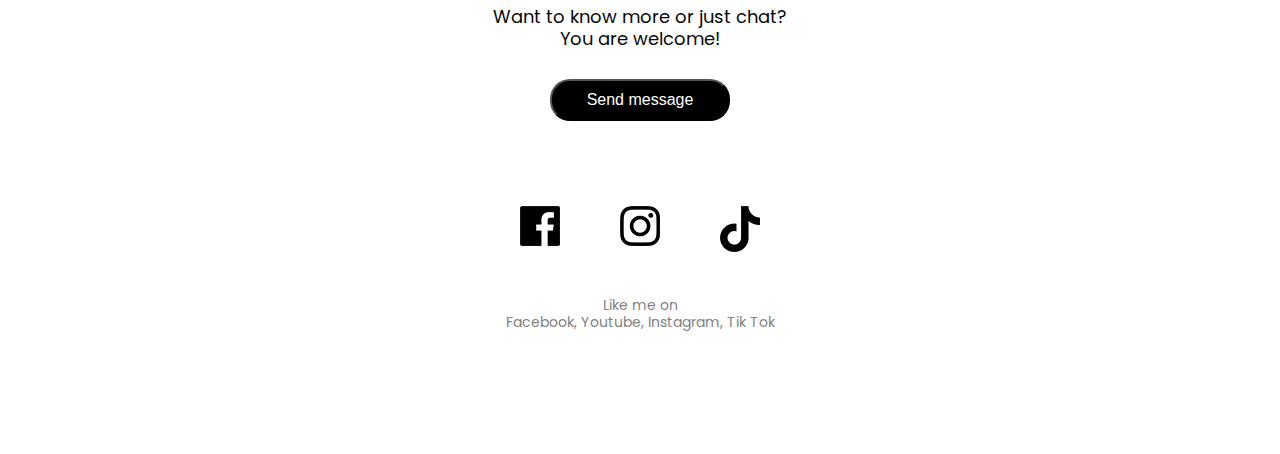
==== commit 4d659acb: "feat: add meta opengraph en" ====
--- a/index.html
+++ b/index.html
@@ -5,6 +5,11 @@
   <meta http-equiv="X-UA-Compatible" content="IE=edge">
   <meta name="viewport" content="width=device-width, initial-scale=1.0">
   <title>Model Katrin Dith</title>
+  <meta name="description" content="Katrin Dith's official website. Instagram blogger, model and influencer">
+  <meta property="og:title" content="Model Katrin Dith">
+  <meta property="og:description" content="Katrin Dith's official website. Instagram blogger, model and influencer">
+  <meta property="og:type" content="website">
+  <meta property="og:image" content="./img/photos/og-pic.jpeg">
   <link rel="preconnect" href="https://fonts.gstatic.com">
   <link href="https://fonts.googleapis.com/css2?family=Poppins:wght@400;700&display=swap" rel="stylesheet">
   <link rel="stylesheet" href="https://unpkg.com/swiper/swiper-bundle.min.css" />
@@ -67,7 +72,7 @@
           <p class="hero-description__text">Düsseldorf, Germany</p>
         </div>
         <div class="lang">
-          <p class="lang-text"><span class="lang-active"><a href="">RU</a></span> | ENG</p>
+          <p class="lang-text"><span class="lang-active"><a href="/ru.html">RU</a></span> | ENG</p>
         </div>
       </div>
       <div class="hero-picture">
@@ -85,7 +90,7 @@
           Hi, I'm Katrin – blogger and model. 
         </p>
         <p class="about-description__text">
-          I was born in Belarus, bun now I live in Duisburg, Germany. I have a wide audience — more than 120 thousands users.
+          I was born in Belarus, but now I live in Duisburg, Germany. I have a wide audience — more than 120 thousands users.
         </p>
         <p class="about-description__text">
           Ready to implement excellent projects
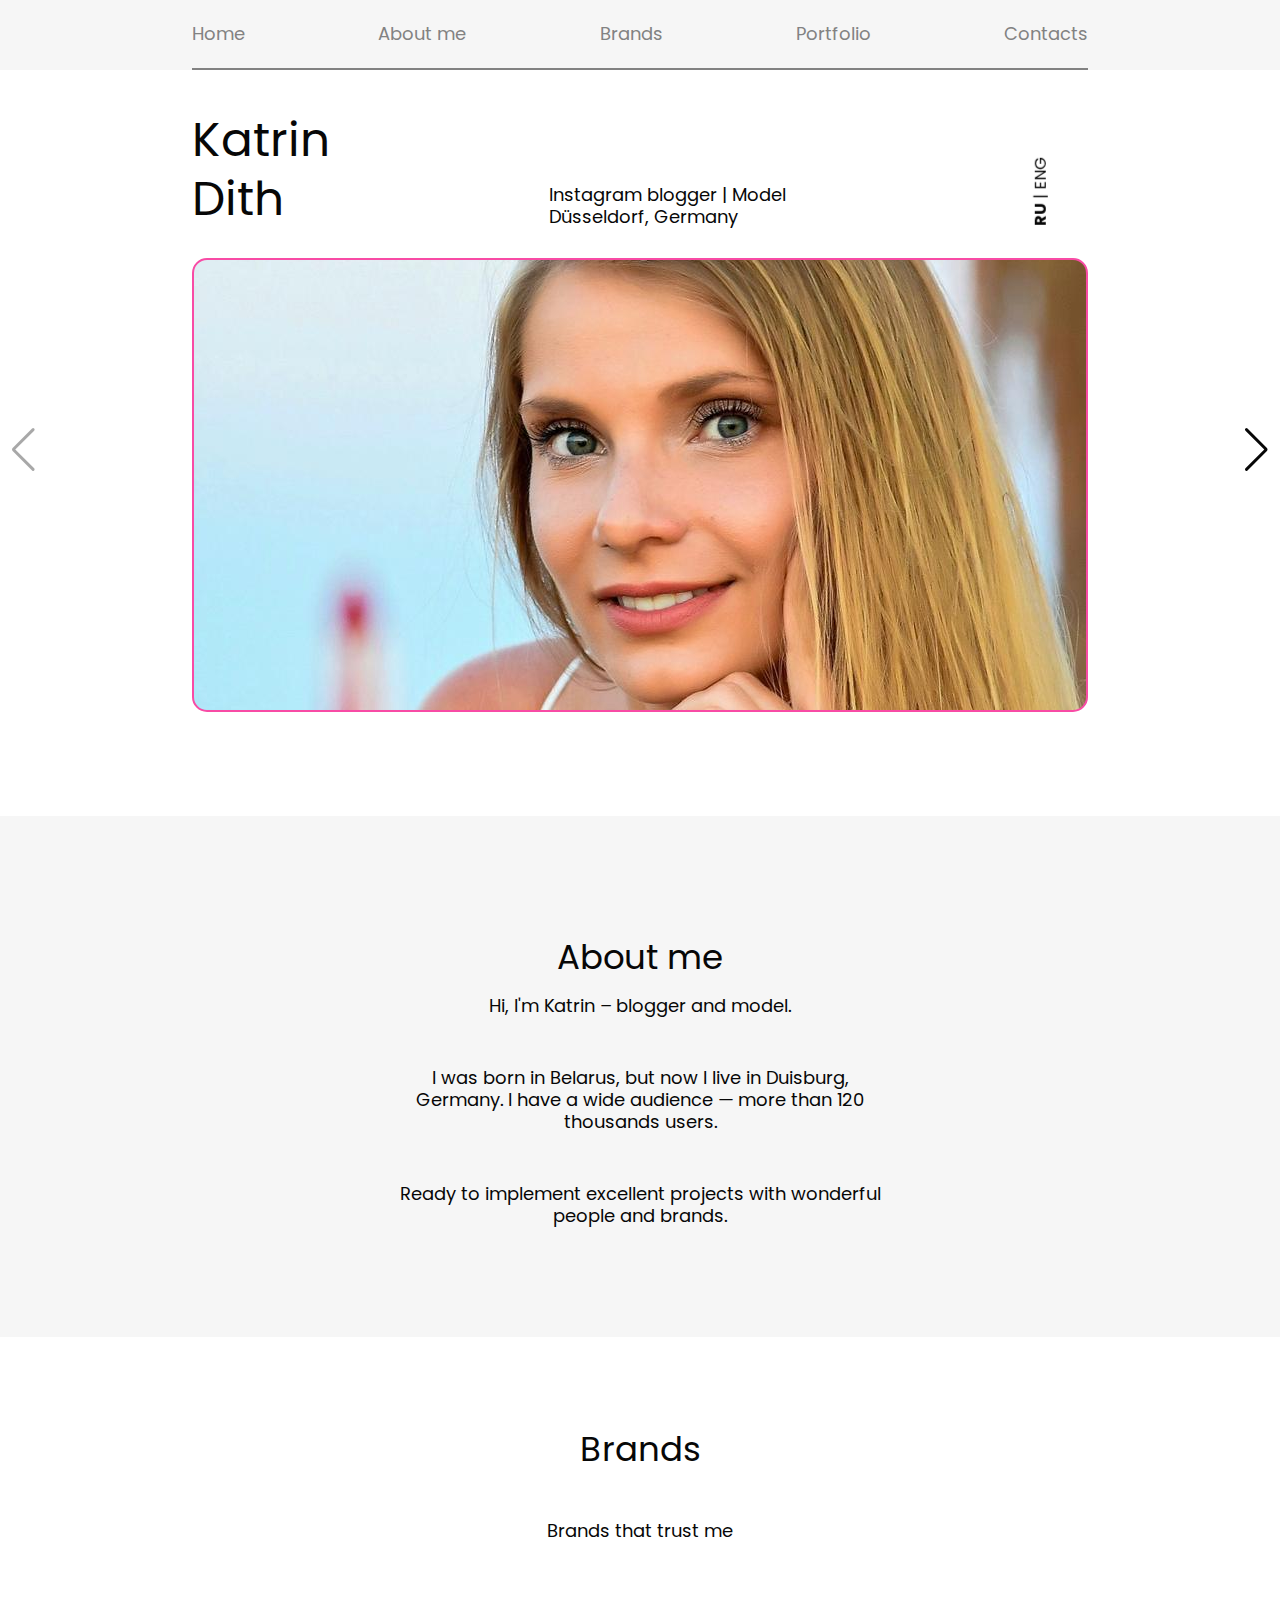
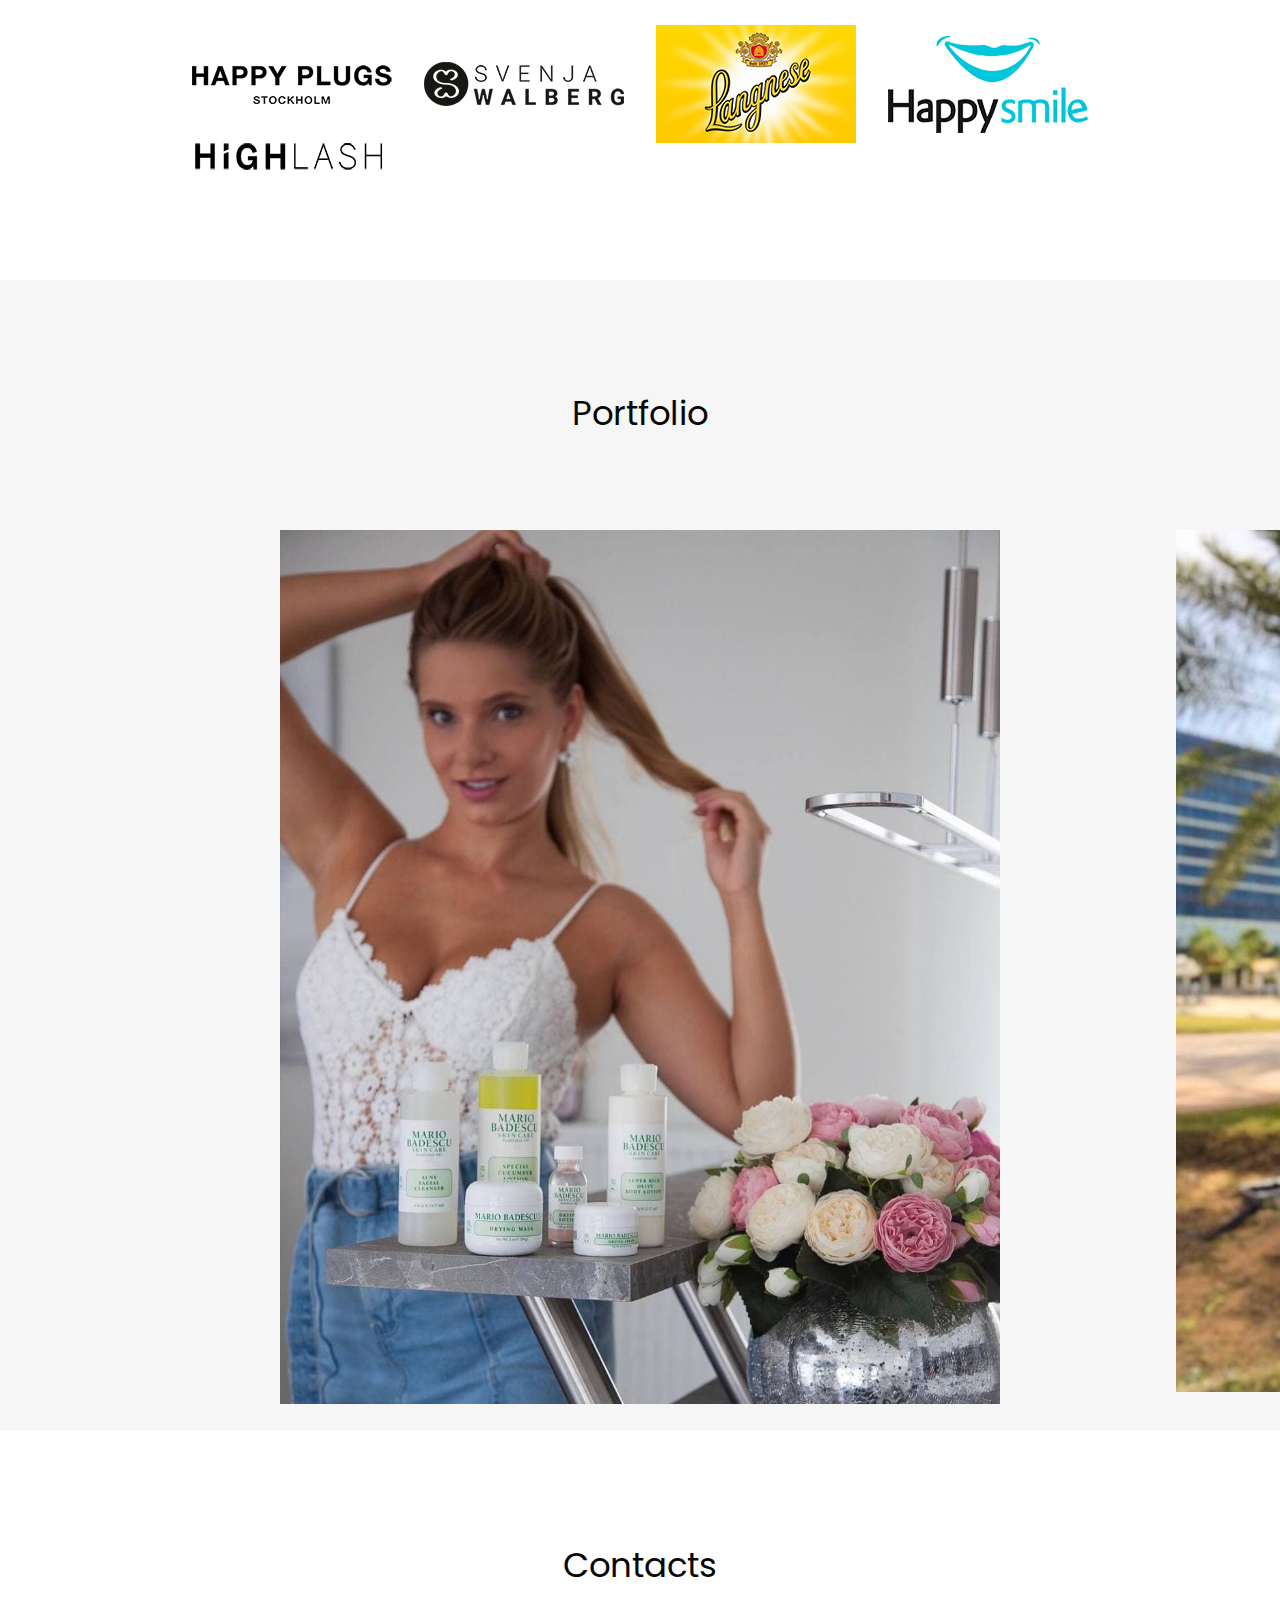
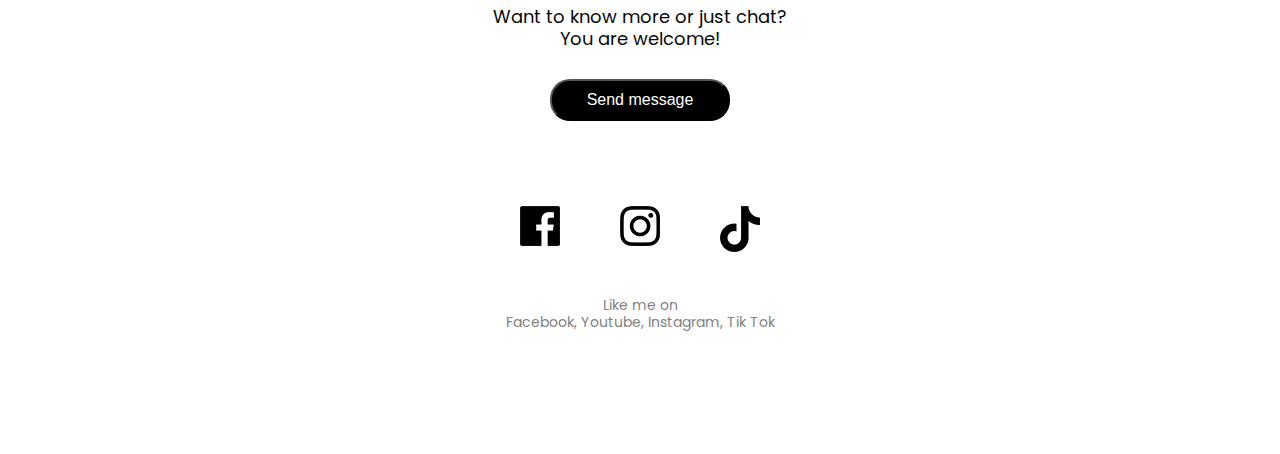
==== commit 6395a8fa: "feat: change portfolio" ====
--- a/index.html
+++ b/index.html
@@ -136,31 +136,40 @@
         <div class="swiper-wrapper swiper-wrapper__custom">
           <!-- Slides -->
           <div class="swiper-slide">
-            <img src="img/portfolio/slider-photo-1.jpg" alt="">
-          </div>
-          <div class="swiper-slide">
-            <img src="img/portfolio/slider-photo-2.jpg" alt="">
-          </div>
-          <div class="swiper-slide">
-            <img src="img/portfolio/slider-photo-3.jpg" alt="">
-          </div>
-          <div class="swiper-slide">
-            <img src="img/portfolio/slider-photo-4.jpg" alt="">
-          </div>
-          <div class="swiper-slide">
-            <img src="img/portfolio/slider-photo-5.jpg" alt="">
-          </div>
-          <div class="swiper-slide">
-            <img src="img/portfolio/slider-photo-6.jpg" alt="">
-          </div>
-          <div class="swiper-slide">
-            <img src="img/portfolio/slider-photo-7.jpg" alt="">
-          </div>
-          <div class="swiper-slide">
-            <img src="img/portfolio/slider-photo-8.jpg" alt="">
-          </div>
-          <div class="swiper-slide">
-            <img src="img/portfolio/slider-photo-9.jpg" alt="">
+            <img src="img/portfolio/slider_1.jpg" class="swiper_img" alt="Katrin Dith Portfolio">
+          </div>
+          <div class="swiper-slide">
+            <img src="img/portfolio/slider_2.jpg" class="swiper_img" alt="Katrin Dith Portfolio">
+          </div>
+          <div class="swiper-slide">
+            <img src="img/portfolio/slider_3.jpg" class="swiper_img" alt="Katrin Dith Portfolio">
+          </div>
+          <div class="swiper-slide">
+            <img src="img/portfolio/slider_4.jpg" class="swiper_img" alt="Katrin Dith Portfolio">
+          </div>
+          <div class="swiper-slide">
+            <img src="img/portfolio/slider_5.jpg" class="swiper_img" alt="Katrin Dith Portfolio">
+          </div>
+          <div class="swiper-slide">
+            <img src="img/portfolio/slider_6.jpg" class="swiper_img" alt="Katrin Dith Portfolio">
+          </div>
+          <div class="swiper-slide">
+            <img src="img/portfolio/slider_7.jpg" class="swiper_img" alt="Katrin Dith Portfolio">
+          </div>
+          <div class="swiper-slide">
+            <img src="img/portfolio/slider_8.jpg" class="swiper_img" alt="Katrin Dith Portfolio">
+          </div>
+          <div class="swiper-slide">
+            <img src="img/portfolio/slider_9.jpg" class="swiper_img" alt="Katrin Dith Portfolio">
+          </div>
+          <div class="swiper-slide">
+            <img src="img/portfolio/slider_10.jpg" class="swiper_img" alt="Katrin Dith Portfolio">
+          </div>
+          <div class="swiper-slide">
+            <img src="img/portfolio/slider_11.jpg" class="swiper_img" alt="Katrin Dith Portfolio">
+          </div>
+          <div class="swiper-slide">
+            <img src="img/portfolio/slider_12.jpg" class="swiper_img" alt="Katrin Dith Portfolio">
           </div>
           ...
         </div>
@@ -225,12 +234,12 @@
       <!-- <a href="#" class="modal__close">
         <img src="img/close.png" class="modal__close-img" alt="">
       </a> -->
-      <form action="#" class="contacts-form contactas-form__modal">
+      <form action="send.php" method="POST" class="contacts-form contactas-form__modal" id="form">
         <h4 class="form-title">What do you wanna tell me?</h4>
-        <input type="text" class="input input-name" placeholder="Your name">
-        <input type="text" class="input input-phone" placeholder="Your phone">
-        <input type="text" class="input input-text" placeholder="Your message">
-        <button class="button form-button">Sent</button>
+        <input type="text" class="input input-name _req" placeholder="Your name" name="name">
+        <input type="text" class="input input-phone _req" placeholder="Your phone" name="phone">
+        <input type="text" class="input input-text _req" placeholder="Your message" name="message">
+        <button type="submit" class="button form-button">Sent</button>
       </form>
     </div>
   </div>
--- a/styles/portfolio.css
+++ b/styles/portfolio.css
@@ -18,4 +18,10 @@
 
 .swiper-button__custom {
   color: #070707;
-}+}
+
+/* .swiper_img {
+  width: 50%; 
+  height: auto;
+  object-fit: contain;
+} */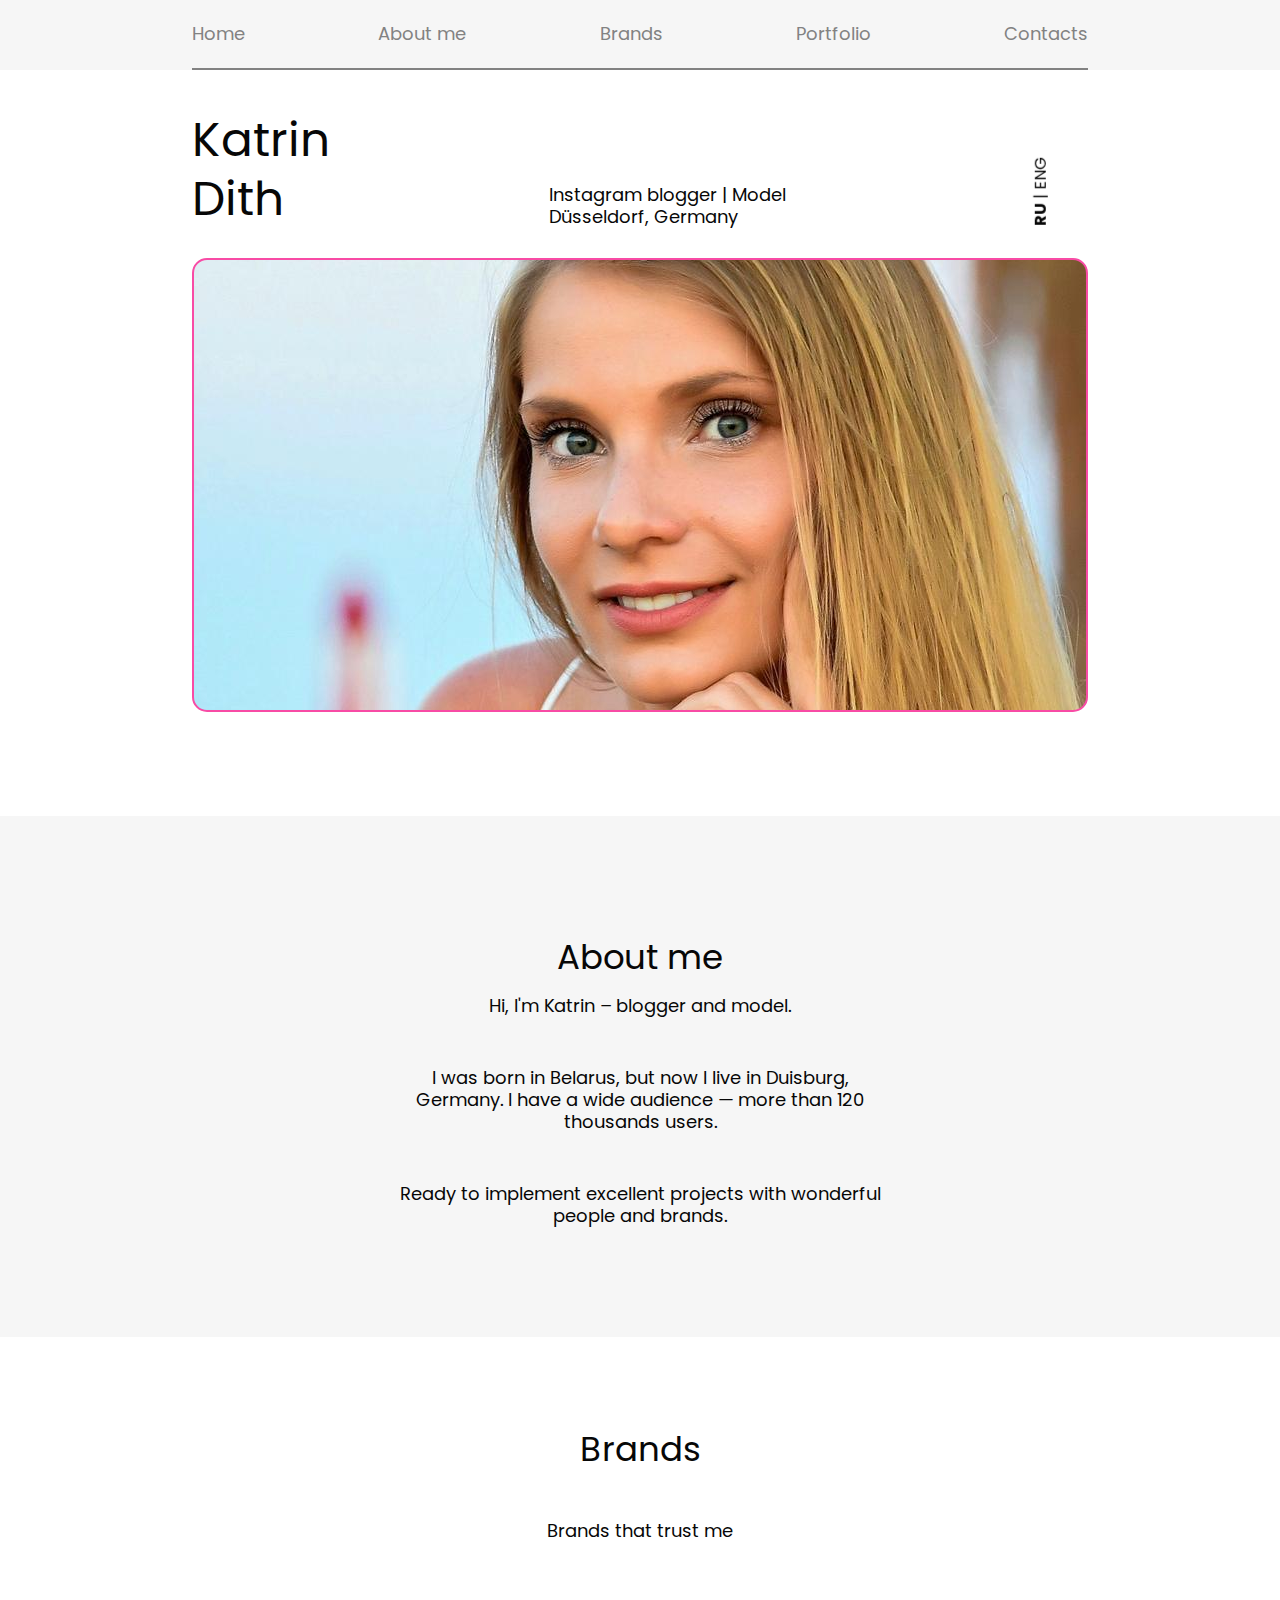
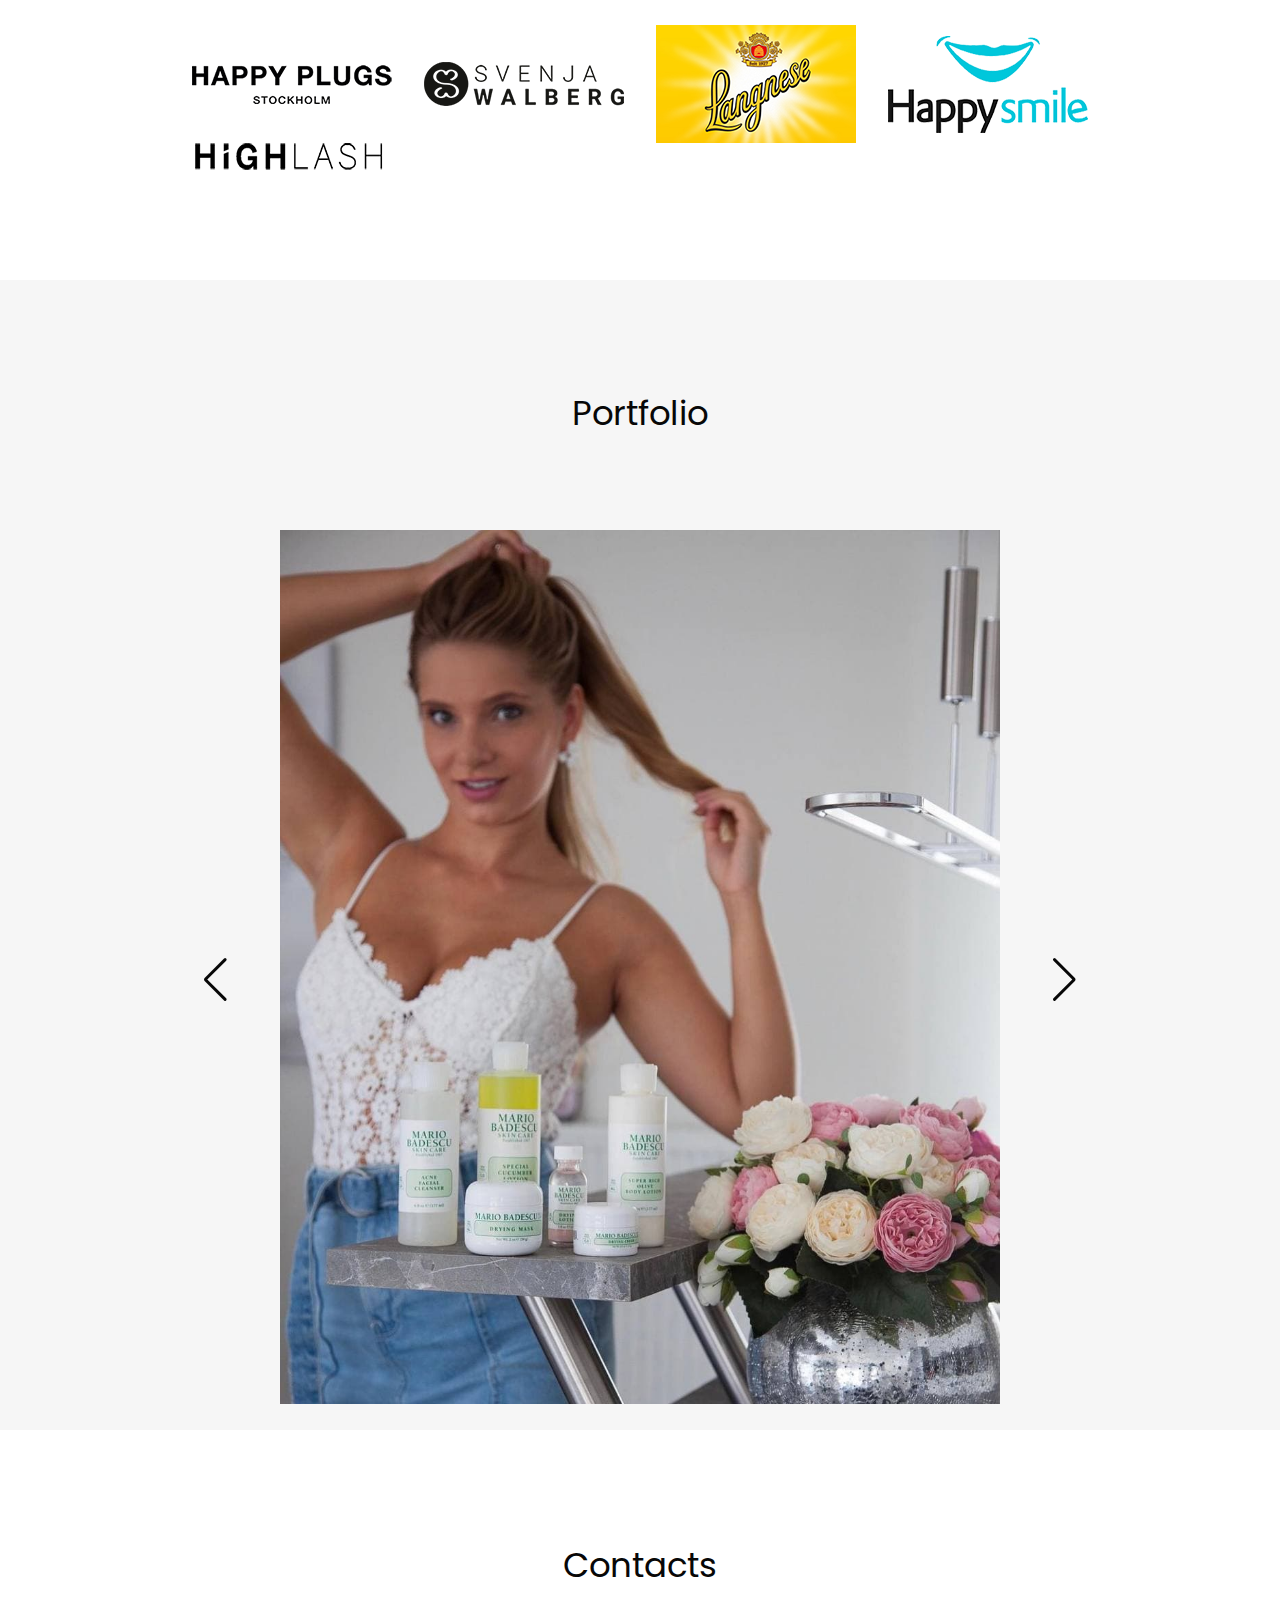
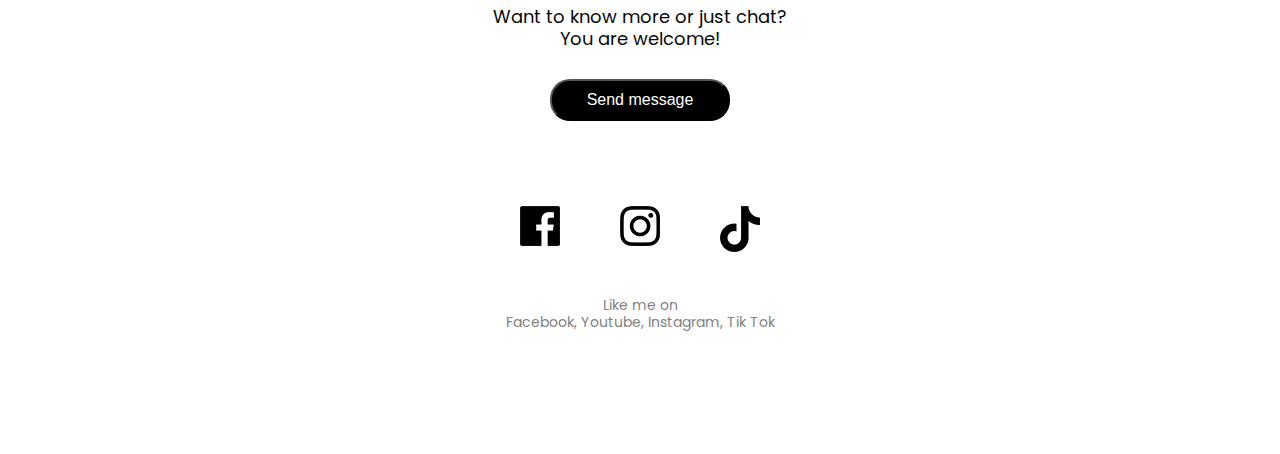
==== commit 92aca1d6: "fix: upgrade swiperjs to version 7" ====
--- a/index.html
+++ b/index.html
@@ -131,7 +131,7 @@
   <section class="portfolio">
     <div class="container">
       <h2 class="portfolio-title" id="portfolio">Portfolio</h2>
-      <div class="swiper-container swiper-container__custom">
+      <div class="swiper swiper-container__custom">
         <!-- Additional required wrapper -->
         <div class="swiper-wrapper swiper-wrapper__custom">
           <!-- Slides -->
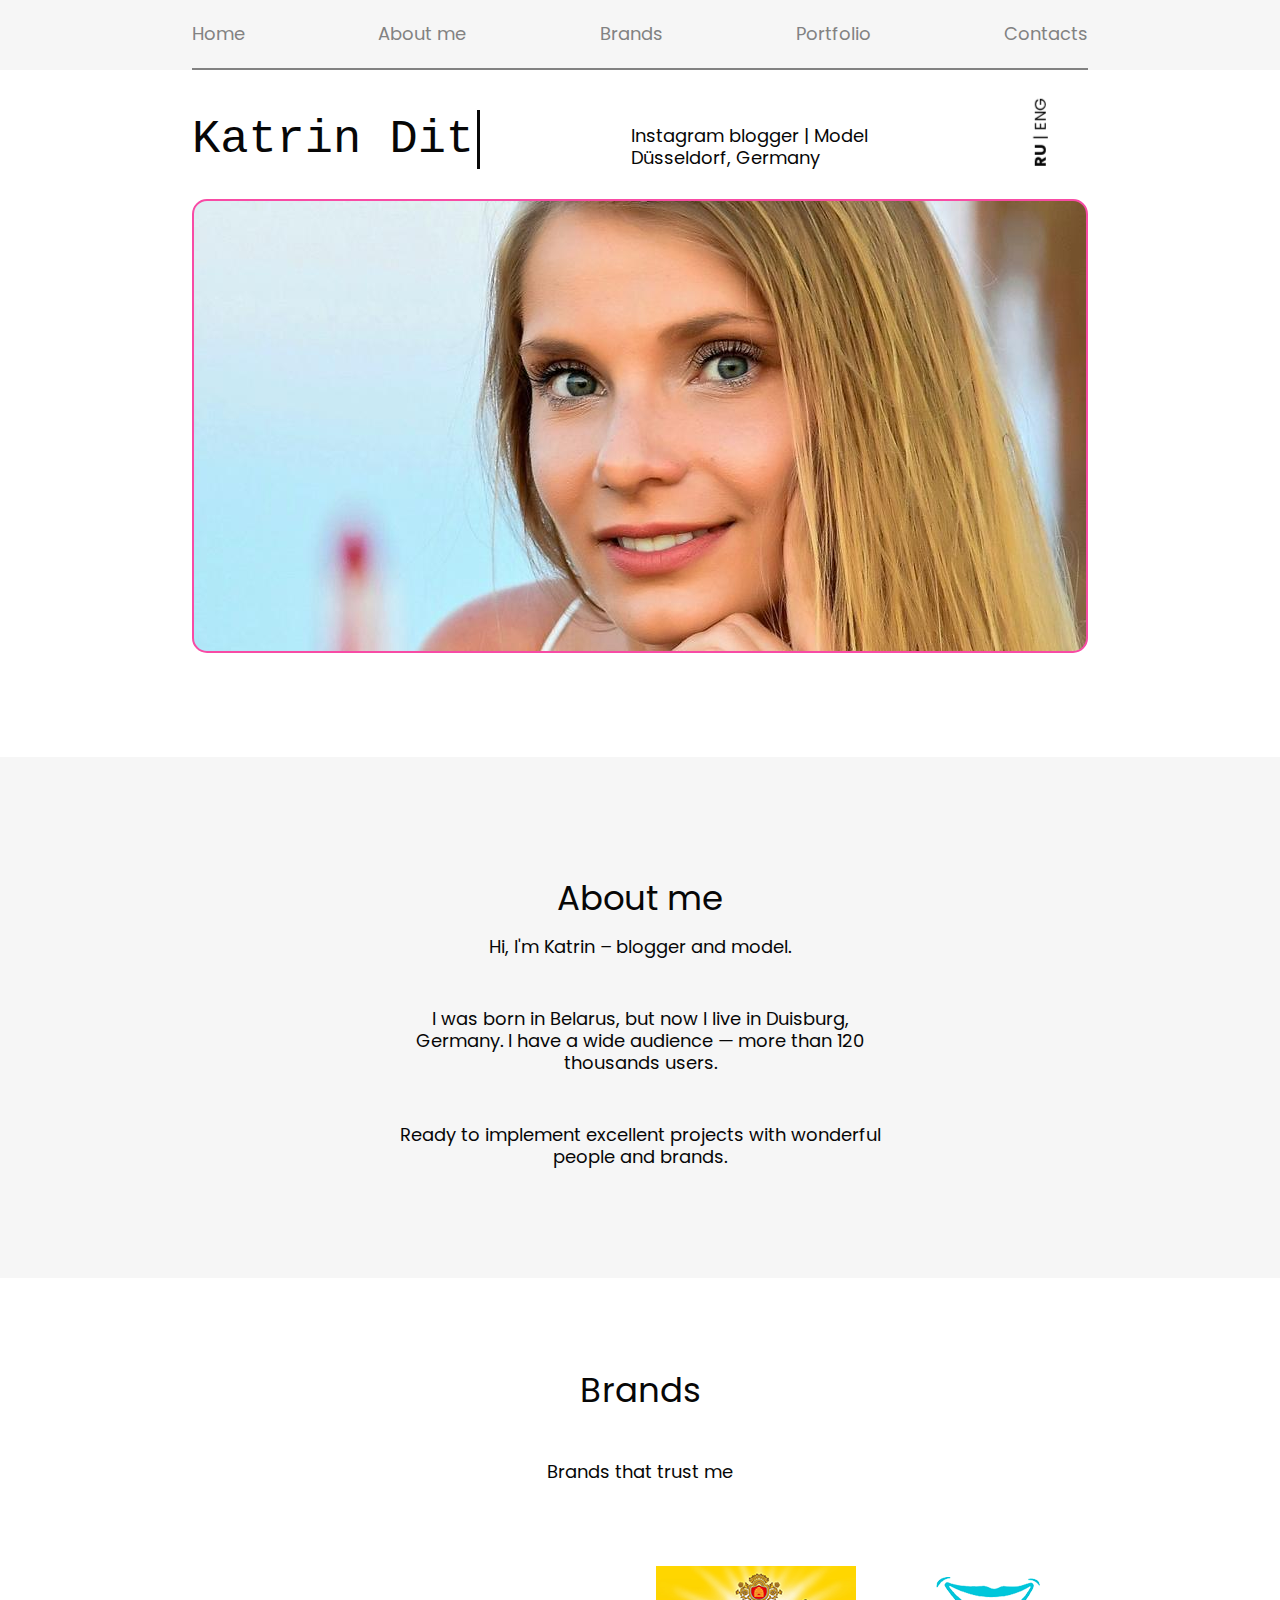
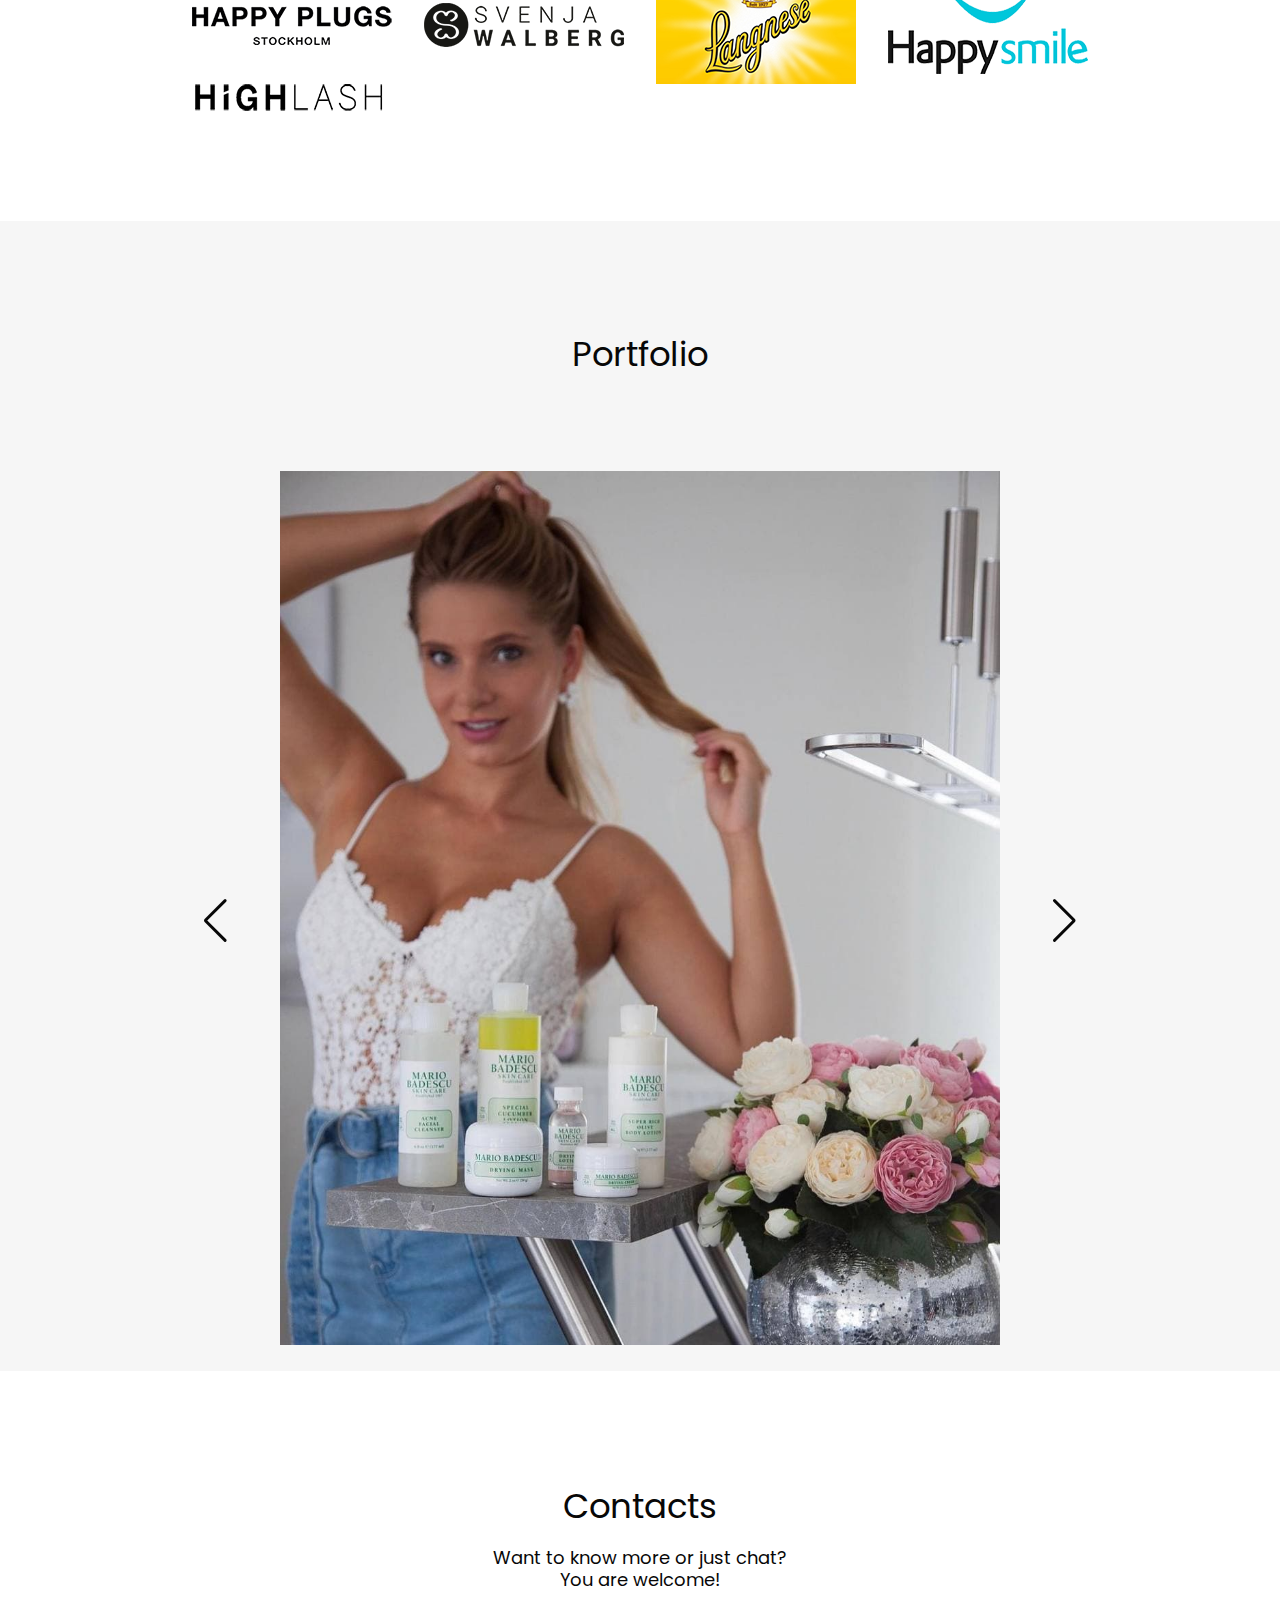
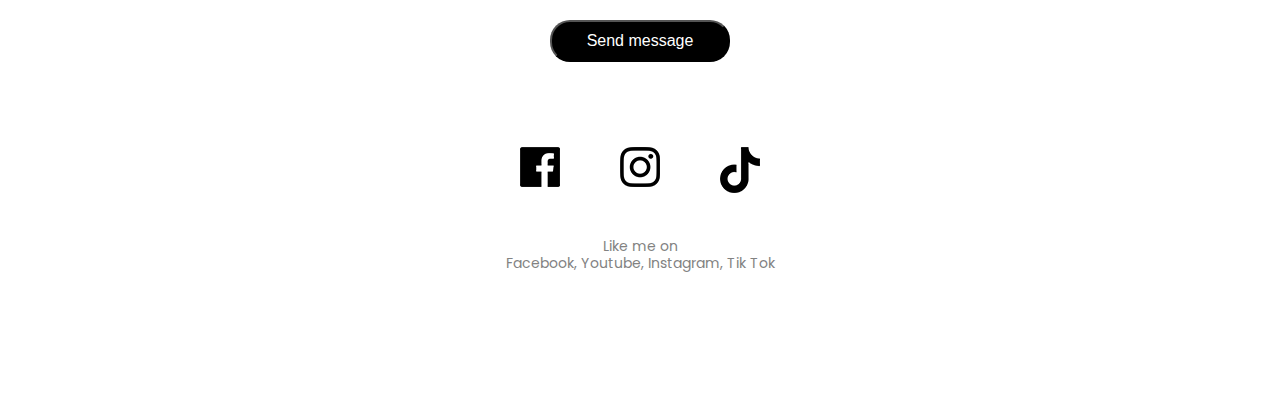
==== commit 3e59fc4e: "feat: create typing effect" ====
--- a/index.html
+++ b/index.html
@@ -13,7 +13,6 @@
   <link rel="preconnect" href="https://fonts.gstatic.com">
   <link href="https://fonts.googleapis.com/css2?family=Poppins:wght@400;700&display=swap" rel="stylesheet">
   <link rel="stylesheet" href="https://unpkg.com/swiper/swiper-bundle.min.css" />
-  <!-- <link rel="stylesheet" href="https://unpkg.com/swiper/components/effect-flip/effect-flip.min.css" /> -->
   <link rel="stylesheet" href="styles/reset.css">
   <link rel="stylesheet" href="styles/main.css">
   <link rel="stylesheet" href="styles/header.css">
@@ -66,7 +65,7 @@
   <section class="hero">
     <div class="container">
       <div class="hero-wrapper">
-        <h1 class="hero-title" id="hero">Katrin Dith</h1>
+        <h1 class="hero-title typing-demo" id="hero">Katrin Dith</h1>
         <div class="hero-description">
           <p class="hero-description__text">Instagram blogger | Model</p>
           <p class="hero-description__text">Düsseldorf, Germany</p>
--- a/styles/hero.css
+++ b/styles/hero.css
@@ -9,9 +9,31 @@
   margin-bottom: 30px;
 }
 
+.typing-demo {
+  width: 22ch;
+  animation: typing 2s steps(22), blink .5s step-end infinite alternate;
+  white-space: nowrap;
+  overflow: hidden;
+  border-right: 3px solid;
+  font-family: monospace;
+  font-size: 2em;
+}
+
+@keyframes typing {
+  from {
+    width: 0
+  }
+}
+    
+@keyframes blink {
+  50% {
+    border-color: transparent
+  }
+}
+
 .hero-title {
   font-size: 47px;
-  max-width: 123px;
+  max-width: 285px;
   line-height: 59px;
 }
 
